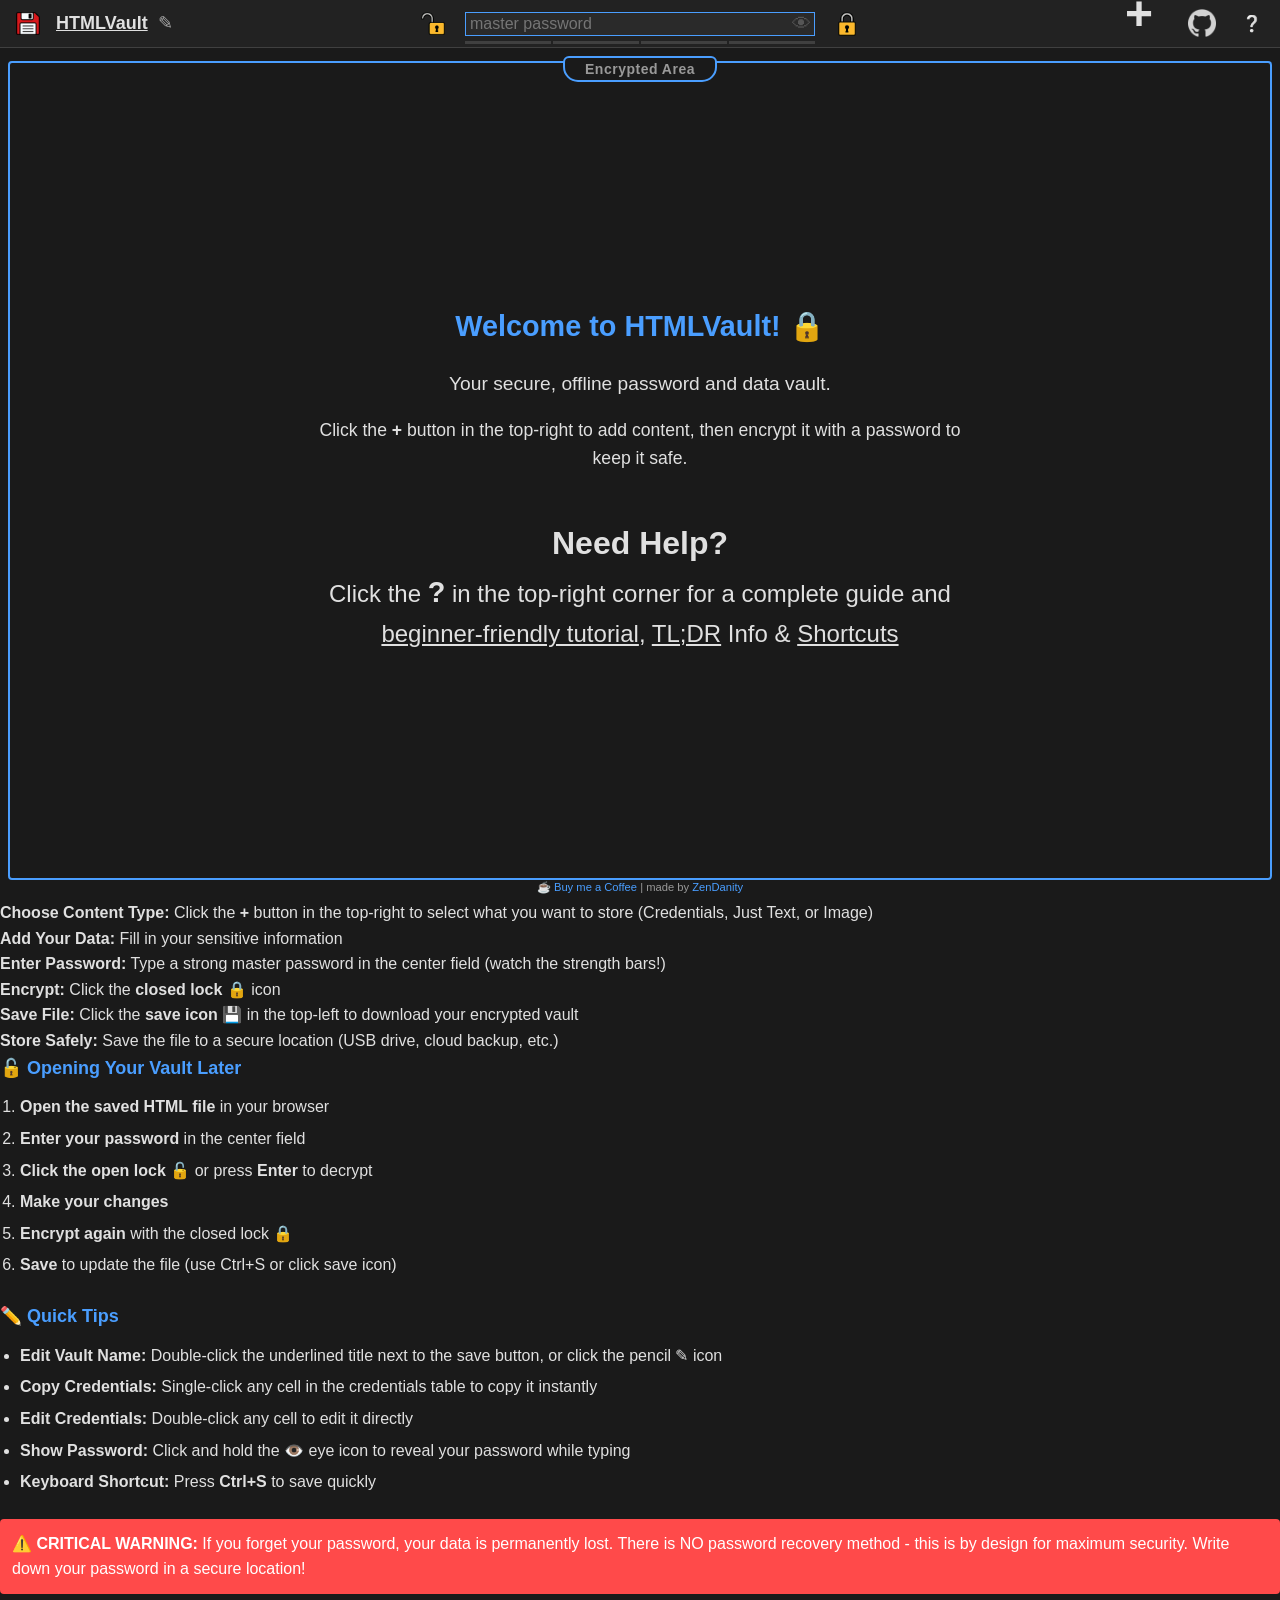
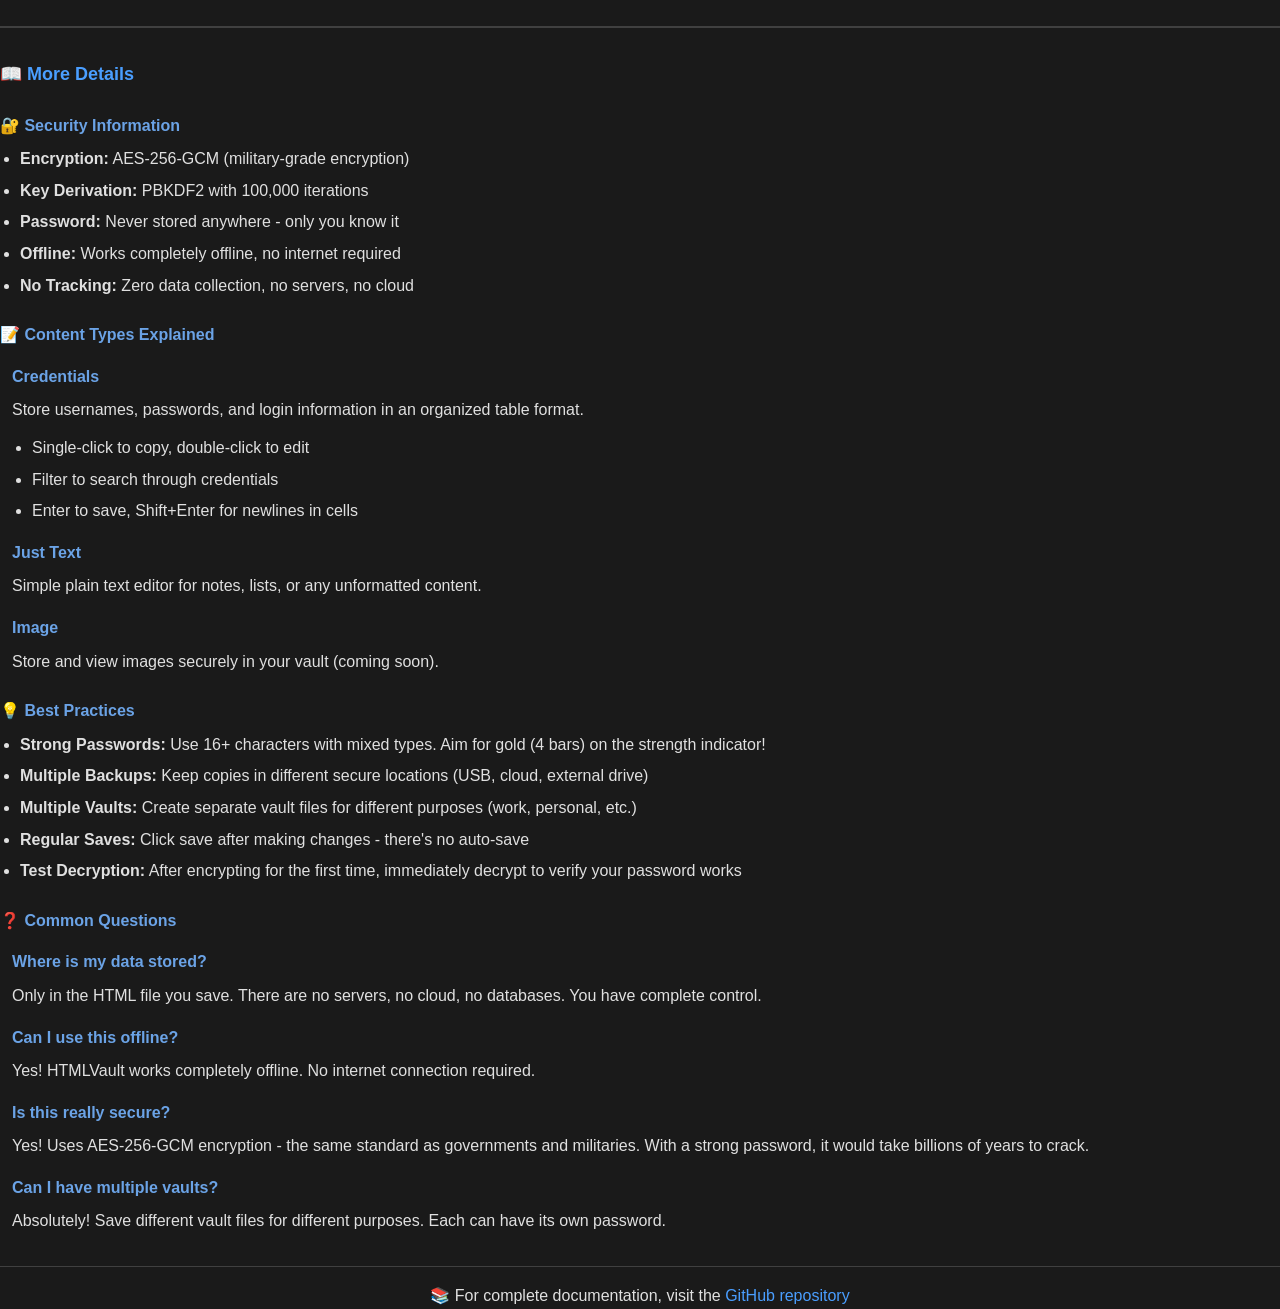
==== HTMLVault.html @ 3b3b67cd "initial commit" ====
<!DOCTYPE html>
<html lang="en">
<head>
  <!-- 
    SECURITY HEADERS - file:// Protocol (Local File Usage)
    
    These meta tags provide the best security possible for local file:// usage:
    - CSP: Enforces strict resource policy, prevents external connections, blocks iframes
    - Referrer: Prevents URL leakage when navigating away (works in meta tag)
    
    Note: Cache-Control, X-Content-Type-Options, and X-Frame-Options are ineffective
    as meta tags but are included as documentation of security intent.
  -->
  <meta http-equiv="Content-Security-Policy" content="default-src 'none'; script-src 'unsafe-inline'; style-src 'unsafe-inline'; img-src 'self' data:; connect-src 'none'; frame-ancestors 'none'; base-uri 'none'; form-action 'none'; object-src 'none';">
  <meta name="referrer" content="no-referrer">
  <meta http-equiv="Cache-Control" content="no-store, no-cache, must-revalidate, max-age=0">
  <meta http-equiv="Pragma" content="no-cache">
  <meta http-equiv="Expires" content="0">
  <meta http-equiv="X-Content-Type-Options" content="nosniff">
  <meta http-equiv="X-Frame-Options" content="DENY">
  
  <!--
    SECURITY HEADERS - HTTP Server Deployment (Optional)
    
    If you deploy HTMLVault on a web server, configure these HTTP response headers
    for maximum security. These are MORE EFFECTIVE than meta tags and provide
    comprehensive protection:
    
    REQUIRED HEADERS:
    Content-Security-Policy: default-src 'none'; script-src 'unsafe-inline'; style-src 'unsafe-inline'; img-src 'self' data:; connect-src 'none'; frame-ancestors 'none'; base-uri 'none'; form-action 'none'; object-src 'none';
    Referrer-Policy: no-referrer
    X-Content-Type-Options: nosniff
    X-Frame-Options: DENY
    
    CACHE PREVENTION (Critical for security):
    Cache-Control: no-store, no-cache, must-revalidate, max-age=0, private
    Pragma: no-cache
    Expires: 0
    
    ADDITIONAL HARDENING:
    Strict-Transport-Security: max-age=31536000; includeSubDomains; preload
    X-XSS-Protection: 1; mode=block
    Permissions-Policy: geolocation=(), microphone=(), camera=(), payment=(), usb=(), magnetometer=(), gyroscope=(), accelerometer=()
    Cross-Origin-Embedder-Policy: require-corp
    Cross-Origin-Opener-Policy: same-origin
    Cross-Origin-Resource-Policy: same-origin
    
    Example Nginx configuration:
    add_header Content-Security-Policy "default-src 'none'; script-src 'unsafe-inline'; style-src 'unsafe-inline'; img-src 'self' data:; connect-src 'none'; frame-ancestors 'none'; base-uri 'none'; form-action 'none'; object-src 'none';" always;
    add_header Referrer-Policy "no-referrer" always;
    add_header X-Content-Type-Options "nosniff" always;
    add_header X-Frame-Options "DENY" always;
    add_header Cache-Control "no-store, no-cache, must-revalidate, max-age=0, private" always;
    add_header Strict-Transport-Security "max-age=31536000; includeSubDomains; preload" always;
    add_header Permissions-Policy "geolocation=(), microphone=(), camera=(), payment=(), usb=()" always;
  -->
  
  <meta charset="UTF-8">
  <meta name="viewport" content="width=device-width, initial-scale=1.0">
  <meta name="description" content="HTMLVault - Encrypted credential and data storage in a single HTML file">
  <title>HTMLVault</title>
  
  <!-- Favicon (embedded as data URI) -->
  <link rel="icon" type="image/png" href="[data-uri]">
  
  <style type="text/css">
/* ============================================
   BASE STYLES - Core layout and typography
   ============================================ */

/* CSS Custom Properties for theming */
:root {
  /* Spacing */
  --spacing-xs: 2px;
  --spacing-sm: 4px;
  --spacing-md: 8px;
  --spacing-lg: 12px;
  --spacing-xl: 16px;
  
  /* Typography */
  --font-family: -apple-system, BlinkMacSystemFont, "Segoe UI", Roboto, "Helvetica Neue", Arial, sans-serif;
  --font-size-sm: 0.875rem;
  --font-size-base: 1rem;
  --font-size-lg: 1.125rem;
  --font-size-xl: 1.5rem;
  
  /* Layout */
  --navbar-height: 48px;
  --border-radius: 4px;
  --transition-speed: 0.2s;
  
  /* Vault border */
  --vault-border-width: 2px;
}

/* Reset and Base Styles */
* {
  margin: 0;
  padding: 0;
  box-sizing: border-box;
}

html, body {
  width: 100%;
  height: 100%;
  font-family: var(--font-family);
  font-size: var(--font-size-base);
  line-height: 1.6;
}

body {
  overflow: hidden;
}

/* Main App Layout */
#app {
  width: 100vw;
  height: 100vh;
  position: relative;
}

/* Top Navigation Bar */
#topnav {
  position: fixed;
  top: 0;
  left: 0;
  right: 0;
  display: flex;
  align-items: center;
  justify-content: space-between;
  height: var(--navbar-height);
  padding: 0 var(--spacing-md);
  background-color: var(--color-navbar-bg);
  border-bottom: 1px solid var(--color-border);
  z-index: 100;
}

.nav-left,
.nav-center,
.nav-right {
  display: flex;
  align-items: center;
  gap: var(--spacing-sm);
}

.nav-left {
  flex: 1;
  justify-content: flex-start;
}

.nav-center {
  flex: 1;
  justify-content: center;
  gap: var(--spacing-lg);
}

.nav-right {
  flex: 1;
  justify-content: flex-end;
}

.nav-left h1 {
  font-size: var(--font-size-lg);
  font-weight: 600;
  margin: 0;
  color: var(--color-text);
  text-decoration: underline;
  cursor: text;
  outline: none;
  padding: 2px 4px;
  transition: background-color var(--transition-speed);
}

.nav-left h1:focus {
  background-color: var(--color-input-bg);
  text-decoration: none;
}

.nav-left .logo {
  height: 32px;
  width: auto;
}

.btn-icon-pen {
  background: transparent;
  border: none;
  cursor: pointer;
  font-size: 1.1em;
  padding: var(--spacing-xs);
  opacity: 0.6;
  transition: opacity var(--transition-speed);
  color: white;
}

.btn-icon-pen:hover {
  opacity: 1;
  transform: none;
  box-shadow: none;
}

.nav-right .github-logo {
  height: 28px;
  width: auto;
  opacity: 0.8;
  transition: opacity var(--transition-speed);
  cursor: pointer;
}

.nav-right .github-logo:hover {
  opacity: 1;
}

.nav-right .buymeacoffee-logo {
  height: 28px;
  width: auto;
  opacity: 0.8;
  transition: opacity var(--transition-speed);
  cursor: pointer;
}

.nav-right .buymeacoffee-logo:hover {
  opacity: 1;
}

/* Main Vault Area */
#vault {
  position: absolute;
  top: var(--navbar-height);
  left: 0;
  right: 0;
  bottom: 12px;
  width: 100%;
  height: calc(100% - var(--navbar-height));
  display: flex;
  align-items: center;
  justify-content: center;
  padding: var(--spacing-md);
  overflow: hidden;
  padding-bottom:25px;
}

#vault .vault-label {
  position: absolute;
  top: calc(var(--spacing-md) - 0px);
  left: 50%;
  transform: translateX(-50%);
  padding: 0 var(--spacing-md);
  padding-left:20px;
  padding-right:20px;
  background-color: var(--color-bg);
  color: var(--color-text-muted);
  font-size: var(--font-size-sm);
  font-weight: 600;
  letter-spacing: 0.5px;
  z-index: 10;
border: var(--vault-border-width) solid var(--color-vault-border);
    border-radius: 6px 6px 15px 15px;
}

#encryptedContent {
  width: 100%;
  height: 100%;
  overflow: auto;
  padding: var(--spacing-sm);
  border: var(--vault-border-width) solid var(--color-vault-border);
  border-radius: var(--border-radius);
  background-color: var(--color-vault-bg);
    padding-top: 20px;
    margin-top:10px;
}

/* Form Elements */
.password-wrapper {
  position: relative;
  display: inline-block;
}

input[type="text"],
input[type="password"] {
  padding: var(--spacing-xs) 32px var(--spacing-xs) var(--spacing-sm);
  border: 1px solid var(--color-border);
  border-radius: 0;
  font-size: var(--font-size-base);
  font-family: var(--font-family);
  background-color: var(--color-input-bg);
  color: var(--color-text);
  transition: border-color var(--transition-speed);
  min-width: 350px;
}

input[type="text"]:focus,
input[type="password"]:focus {
  outline: none;
  border-color: var(--color-primary);
}

input[type="password"]::placeholder {
  color: var(--color-text-muted);
}

/* Password masking with circles */
input.password-masked {
  -webkit-text-security: disc;
  text-security: disc;
}

/* Buttons */
button {
  padding: var(--spacing-xs) var(--spacing-md);
  border: 1px solid var(--color-border);
  border-radius: 0;
  font-size: var(--font-size-base);
  font-family: var(--font-family);
  cursor: pointer;
  transition: all var(--transition-speed);
  font-weight: 500;
  white-space: nowrap;
}

.btn-icon {
  position: absolute;
  right: 2px;
  top: 50%;
  transform: translateY(-50%);
  padding: var(--spacing-xs);
  background: transparent;
  border: none;
  cursor: pointer;
  font-size: 1.2em;
  line-height: 1;
  opacity: 0.4;
  user-select: none;
  color: var(--color-text-muted);
  filter: grayscale(100%);
}

.btn-icon:hover {
  opacity: 0.7;
  transform: translateY(-50%);
  box-shadow: none;
}

.btn-icon:active {
  opacity: 0.8;
}

button:hover {
  transform: translateY(-1px);
  box-shadow: 0 2px 4px rgba(0, 0, 0, 0.1);
}

button:active {
  transform: translateY(0);
}

.btn-primary {
  background-color: var(--color-primary);
  color: white;
  border-color: var(--color-primary);
}

.btn-primary:hover {
  background-color: var(--color-primary-hover);
}

.btn-secondary {
  /*background-color: var(--color-secondary);*/
  background-color:transparent;
  color: var(--color-text);
  /*border-color: var(--color-border);*/
  border-color:transparent;
  height:37px;
}

.btn-secondary:hover {
  background-color: var(--color-secondary-hover);
}

.btn-lock {
  /*background-color: var(--color-secondary);*/
  background-color:transparent;
  color: var(--color-text);
  /*border-color: var(--color-border);*/
  border-color:transparent;
  padding: 4px;
  display: flex;
  align-items: center;
  justify-content: center;
  width: 40px;
  height: 40px;
}

.btn-lock:hover {
  background-color: var(--color-secondary-hover);
}

.btn-lock .lock-icon {
  width: 24px;
  height: 24px;
  object-fit: contain;
}

.btn-save {
  background-color: transparent;
  color: var(--color-text);
  border-color: transparent;
  padding: 4px;
  display: flex;
  align-items: center;
  justify-content: center;
  width: 40px;
  height: 40px;
}

.btn-save:hover {
  background-color: var(--color-secondary-hover);
}

.btn-save .save-icon {
  width: 24px;
  height: 24px;
  object-fit: contain;
}

/* Help Button */
.btn-icon[type="button"]:last-child {
  font-size: 20px;
  font-weight: bold;
}

/* Modal */
.modal {
  position: fixed;
  top: 0;
  left: 0;
  width: 100%;
  height: 100%;
  background-color: rgba(0, 0, 0, 0.7);
  display: flex;
  align-items: center;
  justify-content: center;
  z-index: 2000;
}

.modal.hidden {
  display: none;
}

.modal-content {
  background-color: var(--color-bg);
  border: 1px solid var(--color-border);
  border-radius: 8px;
  max-width: 1000px;
  width: 90%;
  max-height: 80vh;
  overflow: hidden;
  display: flex;
  flex-direction: column;
}

.modal-header {
  display: flex;
  justify-content: space-between;
  align-items: center;
  /*padding: 16px 20px;*/
  border-bottom: 1px solid var(--color-border);
}

.modal-header h2 {
  margin: 0;
  font-size: 20px;
}

.modal-header .btn-icon {
  font-size: 28px;
  line-height: 1;
  padding: 0;
  width: 32px;
  height: 32px;
}

.modal-body {
  padding: 20px;
  overflow-y: auto;
  flex: 1;
}

/* Help Modal Styling */
.help-section {
  margin-bottom: 24px;
}

.help-section h3 {
  color: var(--color-primary);
  margin-bottom: 12px;
  font-size: var(--font-size-lg);
}

.help-section h4 {
  color: var(--color-text);
  margin-top: 16px;
  margin-bottom: 8px;
  font-size: var(--font-size-base);
}

.help-section ul,
.help-section ol {
  margin-left: 20px;
  margin-bottom: 12px;
}

.help-section li {
  margin-bottom: 6px;
  line-height: 1.6;
}

.help-section p {
  margin-bottom: 12px;
  line-height: 1.6;
}

.help-subsection {
  margin-left: 12px;
  margin-top: 12px;
}

.help-note {
  background-color: var(--color-vault-border-red);
  color: white;
  padding: 12px;
  border-radius: var(--border-radius);
  margin-top: 12px;
}

.help-footer {
  border-top: 1px solid var(--color-border);
  padding-top: 16px;
  text-align: center;
  margin-top: 32px;
}

.help-footer a {
  color: var(--color-primary);
  text-decoration: none;
}

.help-footer a:hover {
  text-decoration: underline;
}

/* Help Icons Table */
.help-icons-table {
  width: 100%;
  border-collapse: collapse;
}

.help-icons-table td:first-child {
  width: 60px;
  text-align: center;
  vertical-align: middle;
}

.help-icons-table td:last-child {
  vertical-align: middle;
  padding-left: 12px;
  font-size: 1.25rem;
}

.help-icons-table tr {
  height: 60px;
  border-bottom: 1px solid var(--color-border);
}

.help-icons-table tr:last-child {
  border-bottom: none;
}

/* Module Selector Dropdown */
.module-selector {
  position: relative;
  display: inline-block;
  margin-right:10px;
}

#moduleBtn {
  display: flex;
  align-items: center;
  height:40px;
  width:40px;
  margin-top:-1px;
}

#moduleBtn .plus-icon {
  font-weight: bold;
  font-size: 3em;
  position:absolute;
  top:-18px;
  left:3px;
}

.dropdown-menu {
  position: absolute;
  top: calc(100% + 4px);
  right: 0;
  background-color: var(--color-navbar-bg);
  border: 1px solid var(--color-border);
  min-width: 200px;
  box-shadow: 0 4px 8px rgba(0, 0, 0, 0.2);
  z-index: 1000;
}

.dropdown-item {
  padding: 10px 16px;
  cursor: pointer;
  transition: background-color var(--transition-speed);
  border-bottom: 1px solid var(--color-border);
}

.dropdown-item:last-child {
  border-bottom: none;
}

.dropdown-item:hover {
  background-color: var(--color-secondary-hover);
}

#buymeacoffee-container {
  margin-left: 12px;
  width:124px;
  padding-top:7px;
}

#buymeacoffee-container img{
    width:100%;
    height:100%;
}

#github-container {
  margin-left: 12px;
  width: 28px;
  padding-top: 7px;
}

#github-container img {
  width: 100%;
  height: 100%;
  opacity: 0.8;
  transition: opacity var(--transition-speed);
  cursor: pointer;
  filter: invert(1);
}

#github-container img:hover {
  opacity: 1;
}

#help-container {
  margin-left: 12px;
  display: flex;
  align-items: center;
}

.btn-help {
  background-color: transparent;
  color: var(--color-text);
  border-color: transparent;
  padding: 4px;
  display: flex;
  align-items: center;
  justify-content: center;
  width: 40px;
  height: 40px;
}

.btn-help:hover {
  background-color: var(--color-secondary-hover);
  transform: none;
  box-shadow: none;
}

.btn-help .help-icon {
  width: 24px;
  height: 24px;
  object-fit: contain;
}

/* Password Strength Indicator */
.password-strength {
  position: absolute;
  bottom: -8px;
  left: 0;
  right: 0;
  display: flex;
  gap: 2px;
  height: 3px;
}

.strength-bar {
  flex: 1;
  background-color: var(--color-border);
  transition: background-color var(--transition-speed);
}

.strength-bar.active[data-level="1"] {
  background-color: #dc3545;
}

.strength-bar.active[data-level="2"] {
  background-color: #fd7e14;
}

.strength-bar.active[data-level="3"] {
  background-color: #28a745;
}

.strength-bar.active[data-level="4"] {
  background-color: #ffd700;
}

/* Make all bars gold when at max strength */
.strength-bar.gold {
  background-color: #ffd700 !important;
  box-shadow: 0 0 8px #ffd700, 0 0 12px #ffd700;
  animation: goldGlow 1.5s ease-in-out infinite alternate;
}

@keyframes goldGlow {
  from {
    box-shadow: 0 0 8px #ffd700, 0 0 12px #ffd700;
  }
  to {
    box-shadow: 0 0 12px #ffd700, 0 0 18px #ffd700, 0 0 24px #ffa500;
  }
}

/* Utility Classes */
.hidden {
  display: none !important;
}

/* Scrollbar Styling */
::-webkit-scrollbar {
  width: 8px;
  height: 8px;
}

::-webkit-scrollbar-track {
  background: var(--color-scrollbar-track);
}

::-webkit-scrollbar-thumb {
  background: var(--color-scrollbar-thumb);
  border-radius: 4px;
}

::-webkit-scrollbar-thumb:hover {
  background: var(--color-scrollbar-thumb-hover);
}

/* ============================================
   FOOTER
   ============================================ */

#footer {
    position:absolute;
    bottom:0;
    width:100%;
  padding-bottom:3px;
  text-align: center;
  font-size: var(--font-size-sm);
  color: var(--color-text-muted);
}

#footer p {
  margin: 0;
  font-size:0.8em;
}

#footer a {
  color: var(--color-primary);
  text-decoration: none;
  transition: color var(--transition-speed);
}

#footer a:hover {
  color: var(--color-primary-hover);
  text-decoration: underline;
}

/* ============================================
   TOAST NOTIFICATIONS
   ============================================ */

.toast {
  position: fixed;
  bottom: 20px;
  right: 20px;
  transform: translateY(150%);
  padding: 12px 24px;
  border-radius: 8px;
  font-size: var(--font-size-base);
  font-weight: 500;
  color: white;
  box-shadow: 0 4px 12px rgba(0, 0, 0, 0.15);
  z-index: 1000;
  cursor: pointer;
  transition: transform 0.3s cubic-bezier(0.68, -0.55, 0.265, 1.55),
              opacity 0.3s ease;
  opacity: 0;
  min-width: 200px;
  text-align: center;
}

.toast.toast-success {
  background: linear-gradient(135deg, #28a745 0%, #20c997 100%);
}

.toast.toast-error {
  background: linear-gradient(135deg, #dc3545 0%, #ff6b6b 100%);
}

.toast.show {
  transform: translateY(0);
  opacity: 1;
}

.toast.hide {
  transform: translateY(150%);
  opacity: 0;
}


  </style>
  <style type="text/css">
/* ============================================
   THEME STYLES - Color schemes
   ============================================ */

/* Light Theme */
.theme-light {
  /* Background colors */
  --color-bg: #ffffff;
  --color-navbar-bg: #f8f9fa;
  --color-vault-bg: #ffffff;
  
  /* Text colors */
  --color-text: #1a1a1a;
  --color-text-muted: #666666;
  
  /* Border colors */
  --color-border: #dddddd;
  --color-vault-border: #0066cc;
  --color-vault-border-red: #ff4a4a;
  
  /* Button colors */
  --color-primary: #0066cc;
  --color-primary-hover: #0052a3;
  --color-secondary: #f0f0f0;
  --color-secondary-hover: #e0e0e0;
  
  /* Input colors */
  --color-input-bg: #ffffff;
  
  /* Scrollbar colors */
  --color-scrollbar-track: #f0f0f0;
  --color-scrollbar-thumb: #c0c0c0;
  --color-scrollbar-thumb-hover: #a0a0a0;
}

.theme-light {
  background-color: var(--color-bg);
  color: var(--color-text);
}

/* Dark Theme */
.theme-dark {
  /* Background colors */
  --color-bg: #1a1a1a;
  --color-navbar-bg: #222222;
  --color-vault-bg: #1a1a1a;
  
  /* Text colors */
  --color-text: #e0e0e0;
  --color-text-muted: #999999;
  
  /* Border colors */
  --color-border: #404040;
  --color-vault-border: #4a9eff;
  --color-vault-border-red: #ff4a4a;
  
  /* Button colors */
  --color-primary: #4a9eff;
  --color-primary-hover: #357abd;
  --color-secondary: #333333;
  --color-secondary-hover: #404040;
  
  /* Input colors */
  --color-input-bg: #2a2a2a;
  
  /* Scrollbar colors */
  --color-scrollbar-track: #2a2a2a;
  --color-scrollbar-thumb: #555555;
  --color-scrollbar-thumb-hover: #666666;
}

.theme-dark {
  background-color: var(--color-bg);
  color: var(--color-text);
}

/* Respect user's system preference */
@media (prefers-color-scheme: dark) {
  body:not(.theme-light):not(.theme-dark) {
    /* Apply dark theme variables if no theme class is set */
    --color-bg: #1a1a1a;
    --color-navbar-bg: #222222;
    --color-vault-bg: #1a1a1a;
    --color-text: #e0e0e0;
    --color-text-muted: #999999;
    --color-border: #404040;
    --color-vault-border: #4a9eff;
    --color-vault-border-red: #ff4a4a;
    --color-primary: #4a9eff;
    --color-primary-hover: #357abd;
    --color-secondary: #333333;
    --color-secondary-hover: #404040;
    --color-input-bg: #2a2a2a;
    --color-scrollbar-track: #2a2a2a;
    --color-scrollbar-thumb: #555555;
    --color-scrollbar-thumb-hover: #666666;
    background-color: var(--color-bg);
    color: var(--color-text);
  }
}

  </style>
  <style type="text/css">
/* ============================================
   RESPONSIVE STYLES - Mobile and tablet layouts
   ============================================ */

/* Tablet and below (< 768px) */
@media screen and (max-width: 768px) {
  :root {
    --navbar-height: auto;
    --spacing-md: 12px;
    --spacing-lg: 16px;
  }
  
  #topnav {
    flex-direction: column;
    padding: var(--spacing-md);
    height: auto;
    gap: var(--spacing-sm);
  }
  
  .nav-left,
  .nav-center,
  .nav-right {
    width: 100%;
    justify-content: center;
  }
  
  .nav-center {
    flex-wrap: wrap;
  }
  
  #vault {
    padding: var(--spacing-md);
  }
  
  #vault-content {
    padding: var(--spacing-md);
  }
  
  input[type="password"] {
    min-width: 200px;
  }
}

/* Mobile portrait (< 480px) */
@media screen and (max-width: 480px) {
  :root {
    --font-size-base: 0.875rem;
    --font-size-sm: 0.75rem;
    --spacing-sm: 6px;
    --spacing-md: 10px;
    --spacing-lg: 14px;
  }
  
  .nav-left h1 {
    font-size: 1.125rem;
  }
  
  .nav-left .logo {
    height: 24px;
  }
  
  .nav-right .github-logo {
    height: 24px;
  }
  
  button {
    padding: var(--spacing-sm) var(--spacing-md);
    font-size: var(--font-size-sm);
  }
  
  input[type="password"] {
    min-width: 150px;
    font-size: var(--font-size-sm);
  }
  
  #vault {
    padding: var(--spacing-sm);
  }
  
  #vault-content {
    padding: var(--spacing-sm);
    min-height: 300px;
  }
}

/* Accessibility: Reduce motion for users who prefer it */
@media (prefers-reduced-motion: reduce) {
  * {
    animation-duration: 0.01ms !important;
    animation-iteration-count: 1 !important;
    transition-duration: 0.01ms !important;
  }
}

/* High contrast mode support */
@media (prefers-contrast: high) {
  button {
    border-width: 2px;
  }
  
  input[type="text"],
  input[type="password"] {
    border-width: 2px;
  }
  
  #vault-content {
    border-width: 4px;
  }
}

  </style>
  <style type="text/css">
/* ============================================
   HELP MODAL STYLES
   ============================================ */

/* Help Tabs */
.help-tabs {
  display: flex;
  gap: 0;
  flex: 1;
  padding:15px 0px;
}

.help-tab {
  flex: 1;
  background-color: transparent;
  color: var(--color-text);
  border: none;
  border-bottom: 2px solid transparent;
  cursor: pointer;
  font-size: 2em;
  font-weight: 600;
  transition: all 0.2s ease;
}

.help-tab:hover {
  background-color: var(--color-hover);
}

.help-tab.active {
  color: var(--color-primary);
  border-bottom-color: var(--color-primary);
  font-weight: 600;
}

/* Help Tab Content */
.help-tab-content {
  display: none;
  margin-top: 20px;
}

.help-tab-content.active {
  display: block;
}

/* Help Scroll Hint */
.help-scroll-hint {
  text-align: center;
  font-size: 1rem;
  color: var(--color-text-muted);
  margin: 20px 0 24px 0;
  font-style: italic;
}

/* Buy Me a Coffee Logo */
.buymeacoffee-logo {
  width: 200px;
  height: auto;
  transition: transform 0.2s ease;
}

.buymeacoffee-logo:hover {
  transform: scale(1.05);
}

/* Help Divider */
.help-divider {
  border: none;
  border-top: 2px solid var(--color-border);
  margin: 32px 0;
}

/* Help Intro Text */
.help-intro-text {
  font-style: italic;
  color: var(--color-text-muted);
}

/* Help Title Example */
.help-title-example {
  display: flex;
  align-items: center;
  gap: 4px;
}

.help-title-text {
  font-size: var(--font-size-lg);
  font-weight: 600;
  margin: 0;
  text-decoration: underline;
  cursor: text;
}

/* Help Password Example */
.help-password-example {
  min-width: 150px;
  font-size: 0.9rem;
  padding: 4px 8px;
}

/* Help Plus Icon */
.help-plus-icon {
  font-size: 2em;
  font-weight: bold;
  line-height: 0.8;
}

/* Help Module Example */
.help-module-example {
  display: flex;
  align-items: center;
  gap: 8px;
}

/* Help Icons Table */
.help-icons-table {
  width: 100%;
  border-collapse: collapse;
}

.help-icons-table td:first-child {
  width: 60px;
  text-align: left;
  vertical-align: middle;
  padding-left: 12px;
}

.help-icons-table td:last-child {
  vertical-align: middle;
  padding-left: 12px;
  font-size: 1.25rem;
}

.help-icons-table tr {
  height: 60px;
  border-bottom: 1px solid var(--color-border);
}

.help-icons-table tr:last-child {
  border-bottom: none;
}

/* Help Shortcut Text */
.help-shortcut {
  font-size: 0.9rem;
  font-style: italic;
  color: #888;
  display: block;
}

/* Mini Vault Box */
.mini-vault-box {
  position: relative;
  width: 120px;
  height: 32px;
  border: 2px solid var(--color-vault-border);
    border-radius:10px;
  background-color: var(--color-vault-bg);
}

.mini-vault-label {
  position: absolute;
  top: -5px;
  left: 50%;
  transform: translateX(-50%);
  background-color: var(--color-bg);
  padding: 0 3px;
  color: var(--color-text-muted);
  font-size: 8px;
  font-weight: 600;
  letter-spacing: 0.3px;
  white-space: nowrap;
border: 2px solid var(--color-vault-border);
border-radius: 4px 4px 8px 8px;
}

/* Content Type Boxes */
.content-type-box {
  display: inline-block;
  padding: 3px 6px;
  border: 1px solid var(--color-border);
  border-radius: 0px;
  font-size: 1rem;
  background-color: var(--color-input-bg);
  margin-left: 30px;
}

/* Help Section Styles */
.help-section {
  margin-bottom: 24px;
}

.help-section h3 {
  color: var(--color-primary);
  margin-bottom: 12px;
  font-size: var(--font-size-lg);
}

.help-section h4 {
  color: #6ba3e6;
  margin-top: 16px;
  margin-bottom: 8px;
  font-size: var(--font-size-base);
}

.help-section ul,
.help-section ol {
  margin-left: 20px;
  margin-bottom: 12px;
}

.help-section li {
  margin-bottom: 6px;
  line-height: 1.6;
}

.help-section p {
  margin-bottom: 12px;
  line-height: 1.6;
}

.help-subsection {
  margin-left: 12px;
  margin-top: 12px;
}

.help-note {
  background-color: var(--color-vault-border-red);
  color: white;
  padding: 12px;
  border-radius: var(--border-radius);
  margin-top: 12px;
}

.help-footer {
  border-top: 1px solid var(--color-border);
  padding-top: 16px;
  text-align: center;
  margin-top: 32px;
}

.help-footer a {
  color: var(--color-primary);
  text-decoration: none;
}

.help-footer a:hover {
  text-decoration: underline;
}

  </style>
  <style type="text/css">
/* ============================================
   IMAGE GALLERY STYLES
   ============================================ */

.template-image {
  padding: 8px;
}

.image-warning {
  background-color: rgba(255, 140, 0, 0.1);
  border: 1px solid rgba(255, 140, 0, 0.3);
  border-radius: 4px;
  padding: 12px;
  margin-bottom: 20px;
  color: var(--color-text);
  font-size: 0.95em;
}

.image-upload-area {
  margin-bottom: 30px;
}

.image-dropzone {
  border: 2px dashed var(--color-border);
  border-radius: 8px;
  padding: 40px;
  text-align: center;
  transition: all 0.3s ease;
}

.btn-upload {
  background-color: var(--color-primary);
  color: white;
  border: none;
  padding: 10px 24px;
  border-radius: 4px;
  cursor: pointer;
  font-size: 1em;
  margin: 10px 0;
  transition: opacity 0.2s ease;
}

.btn-upload:hover {
  opacity: 0.8;
}

.image-gallery {
  display: flex;
  flex-wrap: wrap;
  gap: 20px;
  margin-top: 20px;
}

.image-card {
  width: 200px;
  border: 1px solid var(--color-border);
  border-radius: 8px;
  overflow: hidden;
  background-color: var(--color-bg-secondary);
  display: flex;
  flex-direction: column;
}

.image-card-header {
  padding: 8px 10px;
  background-color: var(--color-bg);
  font-size: 0.85em;
  font-weight: 500;
  white-space: nowrap;
  overflow: hidden;
  text-overflow: ellipsis;
  border-bottom: 1px solid var(--color-border);
}

.image-card-img-wrapper {
  width: 200px;
  height: 200px;
  overflow: hidden;
  display: flex;
  align-items: center;
  justify-content: center;
  background-color: var(--color-bg);
}

.image-card-img {
  max-width: 100%;
  max-height: 100%;
  object-fit: contain;
  cursor: pointer;
  transition: transform 0.2s ease;
}

.image-card-img:hover {
  transform: scale(1.05);
}

.image-card-footer {
  padding: 8px 10px;
  background-color: var(--color-bg);
  display: flex;
  align-items: center;
  gap: 8px;
  border-top: 1px solid var(--color-border);
}

.image-card-size {
  flex: 1;
  font-size: 0.8em;
  color: var(--color-text-muted);
}

.image-card-download,
.image-card-delete {
  background: transparent;
  border: none;
  cursor: pointer;
  font-size: 1.2em;
  padding: 4px;
  opacity: 0.7;
  transition: all 0.2s ease;
  outline: none;
  color:white;
}

.image-card-download:hover,
.image-card-delete:hover {
  opacity: 1;
  transform: scale(1.1);
}

/* Full-Screen Image Viewer */
.image-viewer {
  position: fixed;
  top: 0;
  left: 0;
  width: 100vw;
  height: 100vh;
  background-color: rgba(0, 0, 0, 0.9);
  z-index: 10000;
  display: flex;
  align-items: center;
  justify-content: center;
  padding: 0;
}

.image-viewer.hidden {
  display: none;
}

.image-viewer-close {
  position: absolute;
  top: 20px;
  right: 20px;
  background: rgba(255, 255, 255, 0.9);
  border: none;
  font-size: 3em;
  width: 60px;
  height: 60px;
  border-radius: 50%;
  cursor: pointer;
  z-index: 10001;
  line-height: 1;
  font-weight: 300;
  transition: background-color 0.2s ease;
}

.image-viewer-close:hover {
  background: rgba(255, 255, 255, 1);
}

.image-viewer-content {
  width: calc(100vw - 4vw);
  height: calc(100vh - 4vh);
  display: flex;
  align-items: center;
  justify-content: center;
}

.image-viewer-content img {
  max-width: 100%;
  max-height: 100%;
  width: auto;
  height: auto;
  object-fit: contain;
  cursor: pointer;
}

  </style>
  
</head>
<body class="theme-dark">
  
  <div id="app">
    
    <!-- Top Navigation -->
    <header id="topnav">
      <div class="nav-left">
        <button id="downloadBtn" class="btn-save">
          <img src="[data-uri]" alt="Save" class="save-icon">
        </button>
        <h1 id="vaultTitle" contenteditable="false">HTMLVault</h1>
        <button id="editTitleBtn" class="btn-icon-pen" type="button">✎</button>
      </div>
      
      <div class="nav-center">
        <button id="decryptBtn" class="btn-lock">
          <img src="[data-uri]" alt="Decrypt" class="lock-icon">
        </button>
        <div class="password-wrapper">
          <input type="text" id="password" class="password-masked" placeholder="master password" autofocus>
          <button id="togglePassword" class="btn-icon" type="button">👁</button>
          <div class="password-strength">
            <div class="strength-bar" data-level="1"></div>
            <div class="strength-bar" data-level="2"></div>
            <div class="strength-bar" data-level="3"></div>
            <div class="strength-bar" data-level="4"></div>
          </div>
        </div>
        <button id="encryptBtn" class="btn-lock">
          <img src="[data-uri]" alt="Encrypt" class="lock-icon">
        </button>
      </div>
      
      <div class="nav-right">
        <div class="module-selector">
          <button id="moduleBtn" class="btn-secondary">
            <span class="plus-icon">+</span>
          </button>
          <div id="moduleDropdown" class="dropdown-menu hidden">
            <div class="dropdown-item" data-module="credentials">Credentials</div>
            <div class="dropdown-item" data-module="textarea">Just Text</div>
            <div class="dropdown-item" data-module="image">Image</div>
          </div>
        </div>
        <!--
        <div id="buymeacoffee-container">
            <a href="https://www.buymeacoffee.com/zendanity" target="_blank" rel="noopener noreferrer">
            <img src="[data-uri]" alt="Buy me a coffee" class="buymeacoffee-logo">
            </a>
        </div>
        -->
        <div id="github-container">
          <a href="https://github.com/zendanity" target="_blank" rel="noopener noreferrer">
            <img src="[data-uri]" alt="GitHub" class="github-logo">
          </a>
        </div>
        <div id="help-container">
          <button id="helpBtn" class="btn-help">❔</button>
        </div>
      </div>
    </header>

    <!-- Main Content Area -->
    <main id="vault">
      <div class="vault-label">Encrypted Area</div>
      <div id="encryptedContent">
        <div style="display: flex; align-items: center; justify-content: center; height: 100%; text-align: center;">
          <div style="max-width: 700px; padding: 20px;">
            <h2 style="color: var(--color-primary); margin-bottom: 20px; font-size: 1.8rem;">Welcome to HTMLVault! 🔒</h2>
            <p style="font-size: 1.2rem; line-height: 1.6; margin-bottom: 16px;">
              Your secure, offline password and data vault.
            </p>
            <p style="font-size: 1.1rem; line-height: 1.6; margin-bottom: 20px;">
              Click the <strong>+</strong> button in the top-right to add content, then encrypt it with a password to keep it safe.
            </p>
            <br>
            <p style="font-size:2em; font-weight:bold";>Need Help?</p>
            <p style="font-size: 1.5em; line-height: 1.6;">
              Click the <strong style="font-size:1.2em;">?</strong> in the top-right corner for a complete guide and <u>beginner-friendly tutorial</u>, <u>TL;DR</u> Info & <u>Shortcuts</u>
            </p>
          </div>
        </div>
      </div>
    </main>
    
    <!-- Footer -->
    <footer id="footer">
      <p><a href="https://www.buymeacoffee.com/zendanity" target="_blank" rel="noopener noreferrer">☕ Buy me a Coffee</a> | made by <a href="https://github.com/ZenDanity" target="_blank" rel="noopener noreferrer">ZenDanity</a></p>
    </footer>
    
  </div>

  <!-- Help Modal -->
  <div id="helpModal" class="modal hidden">
  <div class="modal-content">
    <div class="modal-header">
      <div class="help-tabs">
        <button class="help-tab active" data-tab="general">General Info</button>
        <button class="help-tab" data-tab="userguide">👶 Full User Guide</button>
      </div>
      <button id="closeHelpBtn" class="btn-icon" type="button">×</button>
    </div>
    <div class="modal-body" id="helpContent">
      
      <!-- General Help Tab -->
      <div id="generalTab" class="help-tab-content active">
          <!--<h3>🚀 Main Functions</h3>-->
        <section class="help-section" style="text-align: center; margin-bottom: 20px;">
          <a href="https://www.buymeacoffee.com/zendanity" target="_blank" rel="noopener noreferrer">
            <img src="[data-uri]" alt="Buy me a coffee" class="buymeacoffee-logo">
          </a>
        </section>

        <table class="help-icons-table">
          <tr>
            <td>
              <button class="btn-save">
                <img src="[data-uri]" alt="Save" class="save-icon">
              </button>
            </td>
            <td>Use this button to save the file to your computer.<br><span class="help-shortcut">(Ctrl + S)</span></td>
          </tr>
          <tr>
            <td>
              <div class="help-title-example">
                <h1 class="help-title-text">HTMLVault</h1>
                <button class="btn-icon-pen" type="button">✎</button>
              </div>
            </td>
            <td>Double click the text or the ✎ to edit the filename and title</td>
          </tr>
          <tr>
            <td>
              <button class="btn-lock">
                <img src="[data-uri]" alt="Decrypt" class="lock-icon">
              </button>
            </td>
            <td>Click to decrypt your vault with your password<br><span class="help-shortcut">(Press 'Enter' after typing your password to encrypt/decrypt automatically)</span></td>
          </tr>
          <tr>
            <td>
              <input type="text" class="password-masked help-password-example" placeholder="master password">
            </td>
            <td>Enter your master password here<br><span class="help-shortcut">(Press 'Enter' after typing your password to encrypt/decrypt automatically)</span></td>
          </tr>
          <tr>
            <td>
              <button class="btn-lock">
                <img src="[data-uri]" alt="Encrypt" class="lock-icon">
              </button>
            </td>
            <td>Click to encrypt your vault with your password<br><span class="help-shortcut">(Press 'Enter' after typing your password to encrypt/decrypt automatically)</span></td>
          </tr>
          <tr>
            <td>
              <div class="mini-vault-box">
                <div class="mini-vault-label">Encrypted Area</div>
              </div>
            </td>
            <td>This is where your de- and encrypted content will be displayed</td>
          </tr>
          <tr>
            <td>
              <button class="btn-secondary">
                <span class="plus-icon help-plus-icon">+</span>
              </button>
            </td>
            <td>Click to add content to your vault</td>
          </tr>
          <tr>
            <td>
              <div class="help-module-example">
                <button class="btn-secondary">
                  <span class="plus-icon help-plus-icon">+</span>
                </button>
                <span class="content-type-box">Credentials</span>
              </div>
            </td>
            <td>Store usernames, passwords, and login information in a table<br><span class="help-shortcut">(Scroll down for details about this template)</span></td>
          </tr>
          <tr>
            <td>
              <div class="help-module-example">
                <button class="btn-secondary">
                  <span class="plus-icon help-plus-icon">+</span>
                </button>
                <span class="content-type-box">Just Text</span>
              </div>
            </td>
            <td>Simple plain text editor for notes and unformatted content<br><span class="help-shortcut">(Scroll down for details about this template)</span></td>
          </tr>
          <tr>
            <td>
              <div class="help-module-example">
                <button class="btn-secondary">
                  <span class="plus-icon help-plus-icon">+</span>
                </button>
                <span class="content-type-box">Images</span>
              </div>
            </td>
            <td>Store and encrypt images. The file may get very big<br><span class="help-shortcut">(Scroll down for details about this template)</span></td>
          </tr>
        </table>
      </section>

    <section class="help-section">
        <p class="help-note">⚠️ <strong>CRITICAL WARNING:</strong> If you forget your password, your data is permanently
            lost. There is NO password recovery method - this is by design for maximum security. Write down your password in
            a secure location!</p>
    </section>

    <!--<hr class="help-divider">-->

      <section class="help-section">
        <h3>📋 Credentials</h3>
        <p>The Credentials template is perfect for storing login information like usernames, passwords, and website addresses.</p>
        <ul>
          <li><strong>Table Format:</strong> Your information is organized in rows, with columns for website, username, and password</li>
          <li><strong>Click to Copy:</strong> Single-click any cell (like a password) to instantly copy it to your clipboard</li>
          <li><strong>Double-Click to Edit:</strong> Double-click any cell to make changes directly in the table</li>
          <li><strong>Add Rows:</strong> Click the "Add Row" button to add more login credentials</li>
          <li><strong>Delete Rows:</strong> Click the delete button (🗑️) next to any row to remove it</li>
          <li><strong>Filter/Search:</strong> Use the filter box to quickly find specific credentials</li>
        </ul>
      </section>

      <section class="help-section">
        <h3>📝 Just Text</h3>
        <p>The Just Text template is a simple text area for storing any kind of unformatted text.</p>
        <ul>
          <li><strong>Perfect for:</strong> Notes, lists, ideas, codes, recipes, or any text you want to keep private</li>
          <li><strong>Simple:</strong> Just type or paste your text - no formatting, no complications</li>
          <li><strong>Large Capacity:</strong> Can store thousands of lines of text</li>
        </ul>
      </section>

      <section class="help-section">
        <h3>🖼️ Images</h3>
        <p>The Images template allows you to store pictures securely in your vault.</p>
        <ul>
          <li><strong>Coming Soon:</strong> This feature is currently under development</li>
          <li><strong>Note:</strong> Adding images will make your vault file larger</li>
          <li><strong>Use Cases:</strong> Store important documents, ID scans, receipts, or personal photos</li>
        </ul>
      </section>

      <hr class="help-divider">

      <section class="help-section">
        <h3>🚀 Getting Started</h3>
        <ol>
          <li><strong>Choose Content Type:</strong> Click the <strong>+</strong> button in the top-right to select what you want to store (Credentials, Just Text, or Image)</li>
          <li><strong>Add Your Data:</strong> Fill in your sensitive information</li>
          <li><strong>Enter Password:</strong> Type a strong master password in the center field (watch the strength bars!)</li>
          <li><strong>Encrypt:</strong> Click the <strong>closed lock 🔒</strong> icon</li>
          <li><strong>Save File:</strong> Click the <strong>save icon 💾</strong> in the top-left to download your encrypted vault</li>
          <li><strong>Store Safely:</strong> Save the file to a secure location (USB drive, cloud backup, etc.)</li>
        </ol>
      </section>

      <section class="help-section">
        <h3>🔓 Opening Your Vault Later</h3>
        <ol>
          <li><strong>Open the saved HTML file</strong> in your browser</li>
          <li><strong>Enter your password</strong> in the center field</li>
          <li><strong>Click the open lock 🔓</strong> or press <strong>Enter</strong> to decrypt</li>
          <li><strong>Make your changes</strong></li>
          <li><strong>Encrypt again</strong> with the closed lock 🔒</li>
          <li><strong>Save</strong> to update the file (use Ctrl+S or click save icon)</li>
        </ol>
      </section>

      <section class="help-section">
        <h3>✏️ Quick Tips</h3>
        <ul>
          <li><strong>Edit Vault Name:</strong> Double-click the underlined title next to the save button, or click the pencil ✎ icon</li>
          <li><strong>Copy Credentials:</strong> Single-click any cell in the credentials table to copy it instantly</li>
          <li><strong>Edit Credentials:</strong> Double-click any cell to edit it directly</li>
          <li><strong>Show Password:</strong> Click and hold the 👁️ eye icon to reveal your password while typing</li>
          <li><strong>Keyboard Shortcut:</strong> Press <strong>Ctrl+S</strong> to save quickly</li>
        </ul>
      </section>

      <hr class="help-divider">

      <section class="help-section">
        <h3>📖 More Details</h3>
      </section>

      <section class="help-section">
        <h4>🔐 Security Information</h4>
        <ul>
          <li><strong>Encryption:</strong> AES-256-GCM (military-grade encryption)</li>
          <li><strong>Key Derivation:</strong> PBKDF2 with 100,000 iterations</li>
          <li><strong>Password:</strong> Never stored anywhere - only you know it</li>
          <li><strong>Offline:</strong> Works completely offline, no internet required</li>
          <li><strong>No Tracking:</strong> Zero data collection, no servers, no cloud</li>
        </ul>
      </section>

      <section class="help-section">
        <h4>📝 Content Types Explained</h4>
        <div class="help-subsection">
          <h4>Credentials</h4>
          <p>Store usernames, passwords, and login information in an organized table format.</p>
          <ul>
            <li>Single-click to copy, double-click to edit</li>
            <li>Filter to search through credentials</li>
            <li>Enter to save, Shift+Enter for newlines in cells</li>
          </ul>
        </div>
        <div class="help-subsection">
          <h4>Just Text</h4>
          <p>Simple plain text editor for notes, lists, or any unformatted content.</p>
        </div>
        <div class="help-subsection">
          <h4>Image</h4>
          <p>Store and view images securely in your vault (coming soon).</p>
        </div>
      </section>

      <section class="help-section">
        <h4>💡 Best Practices</h4>
        <ul>
          <li><strong>Strong Passwords:</strong> Use 16+ characters with mixed types. Aim for gold (4 bars) on the strength indicator!</li>
          <li><strong>Multiple Backups:</strong> Keep copies in different secure locations (USB, cloud, external drive)</li>
          <li><strong>Multiple Vaults:</strong> Create separate vault files for different purposes (work, personal, etc.)</li>
          <li><strong>Regular Saves:</strong> Click save after making changes - there's no auto-save</li>
          <li><strong>Test Decryption:</strong> After encrypting for the first time, immediately decrypt to verify your password works</li>
        </ul>
      </section>

      <section class="help-section">
        <h4>❓ Common Questions</h4>
        <div class="help-subsection">
          <h4>Where is my data stored?</h4>
          <p>Only in the HTML file you save. There are no servers, no cloud, no databases. You have complete control.</p>
        </div>
        <div class="help-subsection">
          <h4>Can I use this offline?</h4>
          <p>Yes! HTMLVault works completely offline. No internet connection required.</p>
        </div>
        <div class="help-subsection">
          <h4>Is this really secure?</h4>
          <p>Yes! Uses AES-256-GCM encryption - the same standard as governments and militaries. With a strong password, it would take billions of years to crack.</p>
        </div>
        <div class="help-subsection">
          <h4>Can I have multiple vaults?</h4>
          <p>Absolutely! Save different vault files for different purposes. Each can have its own password.</p>
        </div>
      </section>

      <section class="help-section help-footer">
        <p>📚 For complete documentation, visit the <a href="https://github.com/ZenDanity/HTMLVault" target="_blank" rel="noopener noreferrer">GitHub repository</a></p>
      </section>

      </div>

      <!-- User Guide Tab -->
      <div id="userguideTab" class="help-tab-content">

      <section class="help-section" style="text-align: center; margin-bottom: 20px;">
        <a href="https://www.buymeacoffee.com/zendanity" target="_blank" rel="noopener noreferrer">
          <img src="[data-uri]" alt="Buy me a coffee" class="buymeacoffee-logo">
        </a>
      </section>

      <section class="help-section">
        <h3>📖 Full User Guide (Step-by-Step for Beginners)</h3>
        <p class="help-intro-text">This guide explains everything in simple terms, perfect if you're new to encryption or not very tech-savvy.</p>
        
        <h4>What is This and How Does It Work?</h4>
        <p>Think of HTMLVault like a magic safety box for your secrets on your computer:</p>
        <ol>
          <li><strong>You put things inside the blue box:</strong> You can write notes, save passwords, or add pictures in the blue area that says "Encrypted Area"</li>
          <li><strong>You lock it with a secret word (password):</strong> When you type a password and click the lock icon, your information gets scrambled into a secret code that nobody can read</li>
          <li><strong>You save it to your computer:</strong> The scrambled (encrypted) version gets saved as a file on your computer, just like saving a document</li>
          <li><strong>You can open it again later:</strong> When you open the file and type your password, it unscrambles everything so you can see it again</li>
          <li><strong>Nobody else can see it:</strong> Without your password, the file just looks like random gibberish - even the world's most powerful computers couldn't figure it out!</li>
        </ol>
        <p><strong>Important to understand:</strong> Your password is like the only key to your safety box. If you lose the key (forget the password), there is absolutely NO way to get your stuff back. So make sure you remember it or write it down somewhere safe!</p>

        <h4>Decide on a Content Template</h4>
        <p>Before you start, you need to choose what type of information you want to store. Here are your options:</p>
        <ul>
          <li><strong>Credentials:</strong> Choose this if you want to save login information (like passwords for websites, email accounts, etc.). It gives you a nice table where you can organize everything neatly.</li>
          <li><strong>Just Text:</strong> Choose this if you just want to write notes, lists, ideas, or any text. It's like a simple notepad.</li>
          <li><strong>Images:</strong> Choose this if you want to save pictures (this feature is coming soon!).</li>
        </ul>
        <p><strong>Don't worry!</strong> You can always change your mind later and create a new vault file with a different template. You can even have multiple vault files - one for passwords, one for notes, etc.</p>

        <h4>How to Use HTMLVault (Complete Step-by-Step)</h4>
        
        <p><strong>STEP 1: Choose Your Content Type</strong></p>
        <ol>
          <li>Look at the top-right corner of the screen</li>
          <li>Click the button with a plus sign (+)</li>
          <li>A menu will appear - click on "Credentials" if you want to save passwords, or "Just Text" if you want to save notes</li>
          <li>The blue area will now show either a table (for Credentials) or a text box (for Just Text)</li>
        </ol>

        <p><strong>STEP 2: Add Your Information</strong></p>
        <ul>
          <li><strong>If you chose Credentials:</strong>
            <ul>
              <li>You'll see a table with columns for "Website", "Username", and "Password"</li>
              <li>Click in any cell and type your information (like "facebook.com" under Website)</li>
              <li>Click "Add Row" at the bottom if you need more rows for more passwords</li>
            </ul>
          </li>
          <li><strong>If you chose Just Text:</strong>
            <ul>
              <li>You'll see a big text box</li>
              <li>Just click inside and start typing your notes, lists, or whatever you want to save</li>
            </ul>
          </li>
        </ul>

        <p><strong>STEP 3: Create a Password</strong></p>
        <ol>
          <li>Look at the center of the top bar - you'll see a box that says "master password"</li>
          <li>Click in that box and type a password that you'll remember</li>
          <li>Make it strong! Use a mix of letters, numbers, and symbols. Watch the colored bars below - try to get them to turn gold!</li>
          <li><strong>WRITE DOWN YOUR PASSWORD!</strong> Keep it somewhere safe like a notebook (not on your computer)</li>
        </ol>

        <p><strong>STEP 4: Lock (Encrypt) Your Information</strong></p>
        <ol>
          <li>After typing your password, you can either:
            <ul>
              <li>Press the "Enter" key on your keyboard, OR</li>
              <li>Click the closed lock icon (🔒) next to the password box</li>
            </ul>
          </li>
          <li>The blue box will turn into scrambled gibberish - this is GOOD! It means your information is now encrypted and safe</li>
        </ol>

        <p><strong>STEP 5: Save the File to Your Computer</strong></p>
        <ol>
          <li>Look at the top-left corner and click the save icon (💾) OR press Ctrl+S on your keyboard</li>
          <li>Your computer will ask where to save the file - choose a location you'll remember (like "Documents" or "Desktop")</li>
          <li>The file will be named something like "HTMLVault.html" - you can rename it to anything you want (like "My Passwords.html")</li>
          <li>Click "Save"</li>
        </ol>

        <p><strong>STEP 6: Opening Your Vault Later</strong></p>
        <ol>
          <li>Find the saved HTML file on your computer (wherever you saved it)</li>
          <li>Double-click the file - it will open in your web browser (Chrome, Firefox, Edge, etc.)</li>
          <li>You'll see the scrambled gibberish in the blue box</li>
          <li>Type your password in the password box</li>
          <li>Press "Enter" or click the open lock icon (🔓)</li>
          <li>Like magic, your information will appear again!</li>
        </ol>

        <p><strong>STEP 7: Making Changes and Updating the File</strong></p>
        <ol>
          <li>After opening your vault (decrypting it), you can make changes to your information</li>
          <li>Add new passwords, edit text, whatever you need</li>
          <li>When done, type your password again and click the closed lock (🔒) to encrypt it</li>
          <li>Click the save icon (💾) to save</li>
          <li><strong>IMPORTANT:</strong> When saving, your computer will ask if you want to replace the old file - click "Yes" or "Replace". This updates your vault file with the new information. If you don't replace it, you'll have two files and might get confused about which one is the latest!</li>
        </ol>

        <p><strong>Renaming Your Vault File</strong></p>
        <p>You can change the name of your vault file anytime:</p>
        <ul>
          <li><strong>Before saving:</strong> When you click save, just type a new name in the file name box (like "Work Passwords.html" or "Secret Notes.html")</li>
          <li><strong>After saving:</strong> Find the file on your computer, right-click it, choose "Rename", and type a new name. Just make sure it still ends with ".html"!</li>
          <li><strong>Inside the vault:</strong> You can also double-click the title at the top (where it says "HTMLVault") to change what appears at the top of the page</li>
        </ul>

        <p><strong>Creating Multiple Vaults</strong></p>
        <p>You can have as many vault files as you want! For example:</p>
        <ul>
          <li>One vault for work passwords (saved as "Work Passwords.html")</li>
          <li>One vault for personal notes (saved as "Personal Notes.html")</li>
          <li>One vault for important documents (saved as "Important Docs.html")</li>
        </ul>
        <p>Each vault can have its own password and contain different information. Just save them with different names!</p>
      </section>

      </div>

    </div>
  </div>
</div>

<script>
// Help Tab Switching
document.addEventListener('DOMContentLoaded', function() {
  const helpTabs = document.querySelectorAll('.help-tab');
  const tabContents = document.querySelectorAll('.help-tab-content');
  
  helpTabs.forEach(tab => {
    tab.addEventListener('click', function() {
      const targetTab = this.getAttribute('data-tab');
      
      // Remove active class from all tabs and contents
      helpTabs.forEach(t => t.classList.remove('active'));
      tabContents.forEach(c => c.classList.remove('active'));
      
      // Add active class to clicked tab
      this.classList.add('active');
      
      // Show corresponding content
      const targetContent = document.getElementById(targetTab + 'Tab');
      if (targetContent) {
        targetContent.classList.add('active');
      }
    });
  });
});
</script>
        <ol>
          <li><strong>Choose Content Type:</strong> Click the <strong>+</strong> button in the top-right to select what you want to store (Credentials, Just Text, or Image)</li>
          <li><strong>Add Your Data:</strong> Fill in your sensitive information</li>
          <li><strong>Enter Password:</strong> Type a strong master password in the center field (watch the strength bars!)</li>
          <li><strong>Encrypt:</strong> Click the <strong>closed lock 🔒</strong> icon</li>
          <li><strong>Save File:</strong> Click the <strong>save icon 💾</strong> in the top-left to download your encrypted vault</li>
          <li><strong>Store Safely:</strong> Save the file to a secure location (USB drive, cloud backup, etc.)</li>
        </ol>
      </section>

      <section class="help-section">
        <h3>🔓 Opening Your Vault Later</h3>
        <ol>
          <li><strong>Open the saved HTML file</strong> in your browser</li>
          <li><strong>Enter your password</strong> in the center field</li>
          <li><strong>Click the open lock 🔓</strong> or press <strong>Enter</strong> to decrypt</li>
          <li><strong>Make your changes</strong></li>
          <li><strong>Encrypt again</strong> with the closed lock 🔒</li>
          <li><strong>Save</strong> to update the file (use Ctrl+S or click save icon)</li>
        </ol>
      </section>

      <section class="help-section">
        <h3>✏️ Quick Tips</h3>
        <ul>
          <li><strong>Edit Vault Name:</strong> Double-click the underlined title next to the save button, or click the pencil ✎ icon</li>
          <li><strong>Copy Credentials:</strong> Single-click any cell in the credentials table to copy it instantly</li>
          <li><strong>Edit Credentials:</strong> Double-click any cell to edit it directly</li>
          <li><strong>Show Password:</strong> Click and hold the 👁️ eye icon to reveal your password while typing</li>
          <li><strong>Keyboard Shortcut:</strong> Press <strong>Ctrl+S</strong> to save quickly</li>
        </ul>
      </section>

      <section class="help-section">
        <p class="help-note">⚠️ <strong>CRITICAL WARNING:</strong> If you forget your password, your data is permanently lost. There is NO password recovery method - this is by design for maximum security. Write down your password in a secure location!</p>
      </section>

      <hr class="help-divider">

      <section class="help-section">
        <h3>📖 More Details</h3>
      </section>

      <section class="help-section">
        <h4>🔐 Security Information</h4>
        <ul>
          <li><strong>Encryption:</strong> AES-256-GCM (military-grade encryption)</li>
          <li><strong>Key Derivation:</strong> PBKDF2 with 100,000 iterations</li>
          <li><strong>Password:</strong> Never stored anywhere - only you know it</li>
          <li><strong>Offline:</strong> Works completely offline, no internet required</li>
          <li><strong>No Tracking:</strong> Zero data collection, no servers, no cloud</li>
        </ul>
      </section>

      <section class="help-section">
        <h4>📝 Content Types Explained</h4>
        <div class="help-subsection">
          <h4>Credentials</h4>
          <p>Store usernames, passwords, and login information in an organized table format.</p>
          <ul>
            <li>Single-click to copy, double-click to edit</li>
            <li>Filter to search through credentials</li>
            <li>Enter to save, Shift+Enter for newlines in cells</li>
          </ul>
        </div>
        <div class="help-subsection">
          <h4>Just Text</h4>
          <p>Simple plain text editor for notes, lists, or any unformatted content.</p>
        </div>
        <div class="help-subsection">
          <h4>Image</h4>
          <p>Store and view images securely in your vault (coming soon).</p>
        </div>
      </section>

      <section class="help-section">
        <h4>💡 Best Practices</h4>
        <ul>
          <li><strong>Strong Passwords:</strong> Use 16+ characters with mixed types. Aim for gold (4 bars) on the strength indicator!</li>
          <li><strong>Multiple Backups:</strong> Keep copies in different secure locations (USB, cloud, external drive)</li>
          <li><strong>Multiple Vaults:</strong> Create separate vault files for different purposes (work, personal, etc.)</li>
          <li><strong>Regular Saves:</strong> Click save after making changes - there's no auto-save</li>
          <li><strong>Test Decryption:</strong> After encrypting for the first time, immediately decrypt to verify your password works</li>
        </ul>
      </section>

      <section class="help-section">
        <h4>❓ Common Questions</h4>
        <div class="help-subsection">
          <h4>Where is my data stored?</h4>
          <p>Only in the HTML file you save. There are no servers, no cloud, no databases. You have complete control.</p>
        </div>
        <div class="help-subsection">
          <h4>Can I use this offline?</h4>
          <p>Yes! HTMLVault works completely offline. No internet connection required.</p>
        </div>
        <div class="help-subsection">
          <h4>Is this really secure?</h4>
          <p>Yes! Uses AES-256-GCM encryption - the same standard as governments and militaries. With a strong password, it would take billions of years to crack.</p>
        </div>
        <div class="help-subsection">
          <h4>Can I have multiple vaults?</h4>
          <p>Absolutely! Save different vault files for different purposes. Each can have its own password.</p>
        </div>
      </section>

      <section class="help-section help-footer">
        <p>📚 For complete documentation, visit the <a href="https://github.com/ZenDanity/HTMLVault" target="_blank" rel="noopener noreferrer">GitHub repository</a></p>
      </section>
    </div>
  </div>
</div>

  
  <script type="text/javascript">
// ============================================
// HTMLVault - Encryption Module (Web Crypto API)
// ============================================

/**
 * Encrypts plaintext using AES-GCM with a password
 * @param {string} password - User's master password
 * @param {string} plaintext - Content to encrypt
 * @returns {Promise<string>} Hex string containing salt+iv+ciphertext+tag
 */
async function encrypt(password, plaintext) {
  try {
    // Generate random salt (16 bytes) and IV (12 bytes for GCM)
    const salt = crypto.getRandomValues(new Uint8Array(16));
    const iv = crypto.getRandomValues(new Uint8Array(12));
    
    // Derive encryption key from password using PBKDF2
    const keyMaterial = await crypto.subtle.importKey(
      'raw',
      new TextEncoder().encode(password),
      'PBKDF2',
      false,
      ['deriveKey']
    );
    
    const key = await crypto.subtle.deriveKey(
      {
        name: 'PBKDF2',
        salt: salt,
        iterations: 100000, // Configurable - higher is more secure but slower
        hash: 'SHA-256'
      },
      keyMaterial,
      { name: 'AES-GCM', length: 256 },
      false,
      ['encrypt']
    );
    
    // Encrypt the plaintext
    const encodedPlaintext = new TextEncoder().encode(plaintext);
    const ciphertext = await crypto.subtle.encrypt(
      { name: 'AES-GCM', iv: iv },
      key,
      encodedPlaintext
    );
    
    // Combine salt + iv + ciphertext into single array
    const combined = new Uint8Array(salt.length + iv.length + ciphertext.byteLength);
    combined.set(salt, 0);
    combined.set(iv, salt.length);
    combined.set(new Uint8Array(ciphertext), salt.length + iv.length);
    
    // Convert to hex string for storage
    return bytesToHex(combined);
    
  } catch (error) {
    console.error('Encryption error:', error);
    throw new Error('Encryption failed');
  }
}

/**
 * Decrypts ciphertext using AES-GCM with a password
 * @param {string} password - User's master password
 * @param {string} encryptedHex - Hex string containing salt+iv+ciphertext+tag
 * @returns {Promise<string>} Decrypted plaintext
 */
async function decrypt(password, encryptedHex) {
  try {
    // Convert hex string back to bytes
    const combined = hexToBytes(encryptedHex);
    
    // Extract salt (first 16 bytes), IV (next 12 bytes), and ciphertext (rest)
    const salt = combined.slice(0, 16);
    const iv = combined.slice(16, 28);
    const ciphertext = combined.slice(28);
    
    // Derive the same encryption key from password using the stored salt
    const keyMaterial = await crypto.subtle.importKey(
      'raw',
      new TextEncoder().encode(password),
      'PBKDF2',
      false,
      ['deriveKey']
    );
    
    const key = await crypto.subtle.deriveKey(
      {
        name: 'PBKDF2',
        salt: salt,
        iterations: 100000, // Must match encryption iterations
        hash: 'SHA-256'
      },
      keyMaterial,
      { name: 'AES-GCM', length: 256 },
      false,
      ['decrypt']
    );
    
    // Decrypt the ciphertext
    const decrypted = await crypto.subtle.decrypt(
      { name: 'AES-GCM', iv: iv },
      key,
      ciphertext
    );
    
    // Convert decrypted bytes back to string
    return new TextDecoder().decode(decrypted);
    
  } catch (error) {
    console.error('Decryption error:', error);
    throw new Error('Decryption failed - wrong password or corrupted data');
  }
}

/**
 * Convert byte array to hex string
 * @param {Uint8Array} bytes
 * @returns {string}
 */
function bytesToHex(bytes) {
  return Array.from(bytes)
    .map(b => b.toString(16).padStart(2, '0'))
    .join('');
}

/**
 * Convert hex string to byte array
 * @param {string} hex
 * @returns {Uint8Array}
 */
function hexToBytes(hex) {
  const bytes = new Uint8Array(hex.length / 2);
  for (let i = 0; i < hex.length; i += 2) {
    bytes[i / 2] = parseInt(hex.substr(i, 2), 16);
  }
  return bytes;
}

// ============================================
// Example Usage (for testing)
// ============================================

/*
// Encrypt example:
const password = "mySecurePassword123";
const content = "This is my secret data!";
const encrypted = await encrypt(password, content);
console.log("Encrypted:", encrypted);
// Output: long hex string like "a3f2c1b4e5d6..."

// Decrypt example:
const decrypted = await decrypt(password, encrypted);
console.log("Decrypted:", decrypted);
// Output: "This is my secret data!"

// Wrong password:
try {
  await decrypt("wrongPassword", encrypted);
} catch (error) {
  console.log(error.message); // "Decryption failed - wrong password or corrupted data"
}
*/

  </script>
  <script type="text/javascript">
// ============================================
// HTMLVault - Main Application Logic
// ============================================

// Get DOM elements
const passwordInput = document.getElementById('password');
const encryptBtn = document.getElementById('encryptBtn');
const decryptBtn = document.getElementById('decryptBtn');
const encryptedContentDiv = document.getElementById('encryptedContent');

// Track current state
let isEncrypted = false;

// Detect if content is encrypted (hex string pattern)
function detectEncrypted() {
  const content = encryptedContentDiv.innerHTML.trim();
  // Check if content looks like hex (only contains 0-9, a-f, A-F)
  return /^[0-9a-fA-F]+$/.test(content) && content.length > 64;
}

// Auto-detect and encrypt/decrypt on Enter key
passwordInput.addEventListener('keydown', async (e) => {
  if (e.key === 'Enter') {
    e.preventDefault();
    const encrypted = detectEncrypted();
    if (encrypted) {
      await decryptContent();
    } else {
      await encryptContent();
    }
  }
});

/**
 * Encrypt the current content
 */
async function encryptContent() {
  const password = passwordInput.value;
  
  try {
    // Get current content from the div
    const plaintext = encryptedContentDiv.innerHTML;
    
    if (!plaintext || plaintext.trim() === '') {
      showToast('No content to encrypt', 'error');
      return;
    }
    
    // Show loading state
    encryptBtn.disabled = true;
    
    // Encrypt the content
    const encryptedHex = await encrypt(password, plaintext);
    
    // Replace content with encrypted hex
    encryptedContentDiv.innerHTML = encryptedHex;
    encryptedContentDiv.style.fontFamily = 'monospace';
    encryptedContentDiv.style.fontSize = '0.8em';
    encryptedContentDiv.style.color = 'var(--color-text-muted)';
    encryptedContentDiv.style.wordBreak = 'break-all';
    
    isEncrypted = true;
    
    // Keep password and focus on password field
    passwordInput.focus();
    
    // Show success message
    showToast('✓ Content encrypted successfully', 'success');
    
  } catch (error) {
    console.error('Encryption failed:', error);
    showToast('Encryption failed: ' + error.message, 'error');
  } finally {
    encryptBtn.disabled = false;
  }
}

/**
 * Decrypt the current content
 */
async function decryptContent() {
  const password = passwordInput.value;
  
  try {
    // Get encrypted hex from the div
    const encryptedHex = encryptedContentDiv.innerHTML.trim();
    
    if (!encryptedHex) {
      showToast('No encrypted content to decrypt', 'error');
      return;
    }
    
    // Show loading state
    decryptBtn.disabled = true;
    
    // Decrypt the content
    const plaintext = await decrypt(password, encryptedHex);
    
    // Replace content with decrypted plaintext
    encryptedContentDiv.innerHTML = plaintext;
    encryptedContentDiv.style.fontFamily = '';
    encryptedContentDiv.style.fontSize = '';
    encryptedContentDiv.style.color = '';
    encryptedContentDiv.style.wordBreak = '';
    
    // Execute any scripts in the decrypted content
    executeScriptsInContent(encryptedContentDiv);
    
    isEncrypted = false;
    
    // Keep password and focus on password field
    passwordInput.focus();
    
    // Show success message
    showToast('✓ Content decrypted successfully', 'success');
    
  } catch (error) {
    console.error('Decryption failed:', error);
    showToast('Decryption failed - wrong password or corrupted data', 'error');
    passwordInput.select();
  } finally {
    decryptBtn.disabled = false;
  }
}

/**
 * Show toast notification
 * @param {string} message - Message to display
 * @param {string} type - 'success' or 'error'
 */
function showToast(message, type = 'success') {
  // Dismiss any existing toasts immediately
  const existingToasts = document.querySelectorAll('.toast');
  existingToasts.forEach(t => removeToast(t));
  
  // Create toast element
  const toast = document.createElement('div');
  toast.className = `toast toast-${type}`;
  toast.textContent = message;
  
  // Add to body
  document.body.appendChild(toast);
  
  // Trigger animation after a small delay (for CSS transition)
  setTimeout(() => {
    toast.classList.add('show');
  }, 10);
  
  // Remove toast on click
  toast.addEventListener('click', () => {
    removeToast(toast);
  });
  
  // Auto-remove after 2 seconds
  setTimeout(() => {
    removeToast(toast);
  }, 2000);
}

function removeToast(toast) {
  if (!toast || !toast.parentElement) return;
  
  toast.classList.add('hide');
  
  // Remove from DOM after animation completes
  setTimeout(() => {
    if (toast.parentElement) {
      toast.remove();
    }
  }, 500);
}

/**
 * Handle Enter key in password field
 */
passwordInput.addEventListener('keydown', (e) => {
  if (e.key === 'Enter') {
    if (isEncrypted) {
      decryptContent();
    } else {
      encryptContent();
    }
  }
});

// Attach event listeners
encryptBtn.addEventListener('click', encryptContent);
decryptBtn.addEventListener('click', decryptContent);

// ============================================
// Password Visibility Toggle (Eye Icon)
// ============================================

const togglePasswordBtn = document.getElementById('togglePassword');

// Show password while button is held down
togglePasswordBtn.addEventListener('mousedown', (e) => {
  e.preventDefault();
  passwordInput.classList.remove('password-masked');
});

togglePasswordBtn.addEventListener('mouseup', () => {
  passwordInput.classList.add('password-masked');
});

togglePasswordBtn.addEventListener('mouseleave', () => {
  passwordInput.classList.add('password-masked');
});

// Touch support for mobile
togglePasswordBtn.addEventListener('touchstart', (e) => {
  e.preventDefault();
  passwordInput.classList.remove('password-masked');
});

togglePasswordBtn.addEventListener('touchend', () => {
  passwordInput.classList.add('password-masked');
});

// ============================================
// Password Strength Indicator
// ============================================

const strengthBars = document.querySelectorAll('.strength-bar');

function updatePasswordStrength() {
  const password = passwordInput.value;
  let strength = 0;
  
  // Clear all bars
  strengthBars.forEach(bar => bar.classList.remove('active'));
  
  if (password.length === 0) {
    return;
  }
  
  // Level 1: Has any characters
  if (password.length > 0) {
    strength = 1;
  }
  
  // Level 2: Has numbers
  if (/\d/.test(password)) {
    strength = 2;
  }
  
  // Level 3: Has special characters
  if (/[!@#$%^&*()_+\-=\[\]{};':"\\|,.<>\/?]/.test(password)) {
    strength = 3;
  }
  
  // Level 4: Long and has all criteria (15+ chars)
  if (password.length >= 15 && /\d/.test(password) && /[!@#$%^&*()_+\-=\[\]{};':"\\|,.<>\/?]/.test(password)) {
    strength = 4;
  }
  
  // Activate bars up to current strength level
  for (let i = 0; i < strength; i++) {
    strengthBars[i].classList.add('active');
  }
  
  // If max strength (4), make all bars gold
  if (strength === 4) {
    strengthBars.forEach(bar => bar.classList.add('gold'));
  } else {
    strengthBars.forEach(bar => bar.classList.remove('gold'));
  }
}

passwordInput.addEventListener('input', updatePasswordStrength);
passwordInput.addEventListener('keyup', updatePasswordStrength);
passwordInput.addEventListener('change', updatePasswordStrength);

// ============================================
// Editable Vault Title
// ============================================

const vaultTitle = document.getElementById('vaultTitle');
const editTitleBtn = document.getElementById('editTitleBtn');

// Enable editing on pen icon click
editTitleBtn.addEventListener('click', () => {
  vaultTitle.contentEditable = 'true';
  vaultTitle.focus();
  // Select all text
  const range = document.createRange();
  range.selectNodeContents(vaultTitle);
  const selection = window.getSelection();
  selection.removeAllRanges();
  selection.addRange(range);
});

// Enable editing on double-click
vaultTitle.addEventListener('dblclick', () => {
  vaultTitle.contentEditable = 'true';
  vaultTitle.focus();
  // Select all text
  const range = document.createRange();
  range.selectNodeContents(vaultTitle);
  const selection = window.getSelection();
  selection.removeAllRanges();
  selection.addRange(range);
});

// Save on Enter key
vaultTitle.addEventListener('keydown', (e) => {
  if (e.key === 'Enter') {
    e.preventDefault();
    saveTitle();
  }
  if (e.key === 'Escape') {
    e.preventDefault();
    vaultTitle.blur();
  }
});

// Save on blur (clicking out)
vaultTitle.addEventListener('blur', () => {
  saveTitle();
});

function saveTitle() {
  vaultTitle.contentEditable = 'false';
  const newTitle = vaultTitle.textContent.trim();
  
  // Update page title
  if (newTitle) {
    document.title = newTitle;
  } else {
    // Restore default if empty
    vaultTitle.textContent = 'HTMLVault';
    document.title = 'HTMLVault';
  }
  
  // Clear selection
  window.getSelection().removeAllRanges();
}

// ============================================
// Module/Template System
// ============================================

// Module templates (embedded)
const modules = {
  credentials: `<div class="template-credentials">
  <div class="credentials-toolbar">
    <button onclick="addCredentialRow()" class="btn-add">+ Add Row</button>
    <input type="text" id="credentialFilter" class="filter-input" placeholder="filter" oninput="filterCredentials()">
  </div>
  
  <table class="credentials-table">
    <thead>
      <tr>
        <th>Actions</th>
        <th>Service</th>
        <th>Username</th>
        <th>Password</th>
        <th>Notes</th>
      </tr>
    </thead>
    <tbody>
      <tr>
        <td class="actions-cell">
          <button onclick="editRow(this)" class="btn-action">✏️</button>
          <button onclick="deleteRow(this)" class="btn-action">🗑️</button>
        </td>
        <td>Example Service</td>
        <td>user@example.com</td>
        <td>••••••••</td>
        <td>Some notes here</td>
      </tr>
    </tbody>
  </table>
</div>

<style>
.template-credentials {
  padding: 8px;
}

.credentials-toolbar {
  display: flex;
  align-items: center;
  gap: 16px;
  margin-bottom: 8px;
}

.btn-add {
  padding: 6px 12px;
  background-color: var(--color-primary);
  color: white;
  border: none;
  cursor: pointer;
  font-size: 0.9rem;
  height: 32px;
  white-space: nowrap;
}

.btn-add:hover {
  background-color: var(--color-primary-hover);
}

.filter-input {
  flex: 1;
  padding: 6px 12px;
  border: 1px solid var(--color-border);
  background-color: var(--color-input-bg);
  color: var(--color-text);
  font-size: 0.9rem;
  font-family: var(--font-family);
  outline: none;
  height: 32px;
  box-sizing: border-box;
}

.filter-input:focus {
  border-color: var(--color-primary);
}

.credentials-table {
  width: 100%;
  border-collapse: collapse;
  margin: 0;
}

.credentials-table th,
.credentials-table td {
  border: 1px solid var(--color-border);
  padding: 4px 6px;
  text-align: left;
}

.credentials-table th {
  background-color: var(--color-navbar-bg);
  font-weight: 600;
  font-size: 0.9rem;
}

.credentials-table td {
  font-size: 0.9rem;
}

.credentials-table td.editing {
  background-color: var(--color-input-bg);
  border: 2px solid var(--color-primary);
  padding: 3px 5px;
}

.credentials-table td[contenteditable="true"] {
  cursor: text;
}

.credentials-table td[contenteditable="true"]:focus {
  outline: none;
}

.credentials-table td:not(.actions-cell) {
  transition: background-color 0.5s ease-out;
}

.credentials-table td.copied {
  background-color: #28a745 !important;
  transition: none;
}

.actions-cell {
  width: 70px;
  text-align: center;
  cursor: default;
  padding: 2px 4px;
  white-space: nowrap;
}

.btn-action {
  background: transparent;
  border: none;
  cursor: pointer;
  font-size: 1rem;
  padding: 2px 4px;
  opacity: 0.6;
  transition: opacity 0.2s;
  display: inline-block;
}

.btn-action:hover {
  opacity: 1;
}
<\/style>

<script>
window.addCredentialRow = function() {
  const table = document.querySelector('.credentials-table tbody');
  const row = document.createElement('tr');
  row.innerHTML = \`
    <td class="actions-cell">
      <button onclick="editRow(this)" class="btn-action">💾</button>
      <button onclick="deleteRow(this)" class="btn-action">🗑️</button>
    </td>
    <td contenteditable="true" class="editing"></td>
    <td contenteditable="true" class="editing"></td>
    <td contenteditable="true" class="editing"></td>
    <td contenteditable="true" class="editing"></td>
  \`;
  table.appendChild(row);
  
  // Attach keydown handlers to all editable cells
  const cells = row.querySelectorAll('td[contenteditable]');
  cells.forEach(cell => {
    cell.addEventListener('keydown', handleCellKeydown);
  });
  
  // Focus first cell
  const firstCell = row.querySelector('td[contenteditable]');
  firstCell.focus();
  
  // Add blur handlers for auto-save
  addBlurHandlers(row);
}

window.editRow = function(btn) {
  const row = btn.closest('tr');
  const cells = row.querySelectorAll('td:not(.actions-cell)');
  const isEditing = cells[0].getAttribute('contenteditable') === 'true';
  
  if (isEditing) {
    // Save and stop editing
    cells.forEach(cell => {
      cell.setAttribute('contenteditable', 'false');
      cell.classList.remove('editing');
      cell.removeEventListener('keydown', handleCellKeydown);
    });
    btn.textContent = '✏️';
    removeBlurHandlers(row);
  } else {
    // Start editing
    cells.forEach(cell => {
      cell.setAttribute('contenteditable', 'true');
      cell.classList.add('editing');
      cell.addEventListener('keydown', handleCellKeydown);
    });
    cells[0].focus();
    btn.textContent = '💾';
    addBlurHandlers(row);
  }
}

// Handle Enter key in editable cells
function handleCellKeydown(e) {
  if (e.key === 'Enter' && !e.shiftKey) {
    // Enter without Shift: save the row
    e.preventDefault();
    const row = e.target.closest('tr');
    const editBtn = row.querySelector('.btn-action');
    window.editRow(editBtn);
  }
  // Shift+Enter: default behavior (new line)
}

window.filterCredentials = function() {
  const filterValue = document.getElementById('credentialFilter').value.toLowerCase();
  const table = document.querySelector('.credentials-table tbody');
  const rows = table.querySelectorAll('tr');
  
  rows.forEach(row => {
    const cells = row.querySelectorAll('td:not(.actions-cell)');
    let found = false;
    
    // Check if any cell contains the filter text
    cells.forEach(cell => {
      if (cell.textContent.toLowerCase().includes(filterValue)) {
        found = true;
      }
    });
    
    // Show or hide the row
    if (found || filterValue === '') {
      row.style.display = '';
    } else {
      row.style.display = 'none';
    }
  });
}

window.deleteRow = function(btn) {
  const row = btn.closest('tr');
  if (confirm('Delete this row?')) {
    row.remove();
  }
}

// Copy to clipboard on cell click (with delay to detect double-click)
let clickTimer = null;
let clickedCell = null;

document.addEventListener('click', function(e) {
  const cell = e.target.closest('td:not(.actions-cell)');
  if (cell && cell.closest('.credentials-table')) {
    // Only copy if not in edit mode
    if (cell.getAttribute('contenteditable') !== 'true') {
      // Clear existing timer if clicking same cell
      if (clickTimer && clickedCell === cell) {
        clearTimeout(clickTimer);
        clickTimer = null;
        return;
      }
      
      clickedCell = cell;
      const text = cell.textContent.trim();
      
      if (text) {
        // Wait 250ms to see if double-click is coming
        clickTimer = setTimeout(() => {
          // Single click confirmed - copy to clipboard
          navigator.clipboard.writeText(text).then(() => {
            // Add copied class for animation
            cell.classList.add('copied');
            
            // Remove class after animation
            setTimeout(() => {
              cell.classList.remove('copied');
            }, 50);
          }).catch(err => {
            console.error('Failed to copy:', err);
          });
          
          clickTimer = null;
          clickedCell = null;
        }, 250);
      }
    }
  }
});

// Double-click to edit cell
document.addEventListener('dblclick', function(e) {
  const cell = e.target.closest('td:not(.actions-cell)');
  if (cell && cell.closest('.credentials-table')) {
    // Only allow if not already in edit mode
    if (cell.getAttribute('contenteditable') !== 'true') {
      const row = cell.closest('tr');
      const editBtn = row.querySelector('.btn-action');
      
      // Enter edit mode
      window.editRow(editBtn);
      
      // Focus the clicked cell and move cursor to end
      setTimeout(() => {
        cell.focus();
        
        // Move cursor to end of content
        const range = document.createRange();
        const selection = window.getSelection();
        range.selectNodeContents(cell);
        range.collapse(false); // false = collapse to end
        selection.removeAllRanges();
        selection.addRange(range);
      }, 10);
    }
  }
});

// Auto-save when clicking outside of editable cells
function addBlurHandlers(row) {
  const cells = row.querySelectorAll('td[contenteditable="true"]');
  const editBtn = row.querySelector('.btn-action');
  
  cells.forEach(cell => {
    cell.addEventListener('blur', function blurHandler(e) {
      // Check if focus moved outside the row
      setTimeout(() => {
        const activeElement = document.activeElement;
        const isInRow = row.contains(activeElement);
        
        if (!isInRow && cell.getAttribute('contenteditable') === 'true') {
          // Save the row
          window.editRow(editBtn);
        }
      }, 100);
    });
  });
}

function removeBlurHandlers(row) {
  // Blur handlers are automatically removed when contenteditable is disabled
}
<\/script>
`,
  textarea: `<textarea id="simpleTextArea" placeholder="Start typing..."></textarea>

<script>
// Sync textarea value to innerHTML before encryption/save
const textarea = document.getElementById('simpleTextArea');

// Save current value to the textarea's textContent on input
textarea.addEventListener('input', function() {
  // Store the value in a data attribute or textContent
  // Textareas don't store content between tags naturally, we need to sync it
  this.textContent = this.value;
});

// On load, restore value from textContent if it exists
if (textarea.textContent.trim()) {
  textarea.value = textarea.textContent;
}
<\/script>

<style>
#simpleTextArea {
  width: 100%;
  height: 100%;
  padding: 12px;
  font-family: var(--font-family);
  font-size: var(--font-size-base);
  background-color: var(--color-input-bg);
  color: var(--color-text);
  border: none;
  resize: none;
  box-sizing: border-box;
}

#simpleTextArea:focus {
  outline: none;
}
<\/style>
`,
  image: `<div class="template-image">
  <h2>Images</h2>
  
  <!-- Warning Notice -->
  <div class="image-warning">
    ⚠️ <strong>Note:</strong> Adding images will increase file size significantly and may result in longer load, decrypt, and encrypt times. Please be patient during these operations.
  </div>
  
  <!-- Upload Area -->
  <div class="image-upload-area">
    <div class="image-dropzone" id="imageDropzone">
      <p>📷 Drag & drop images here or</p>
      <button type="button" class="btn-upload" id="imageUploadBtn">Choose Images</button>
      <input type="file" id="imageFileInput" accept="image/*" multiple style="display: none;">
      <p style="font-size: 0.9em; color: var(--color-text-muted); margin-top: 10px;">Supported: JPG, PNG, GIF, WebP, SVG</p>
    </div>
  </div>
  
  <!-- Image Gallery Grid -->
  <div class="image-gallery" id="imageGallery">
    <!-- Images will be added here dynamically -->
  </div>
  
  <!-- Full-Screen Image Viewer -->
  <div class="image-viewer hidden" id="imageViewer">
    <button type="button" class="image-viewer-close" id="imageViewerClose">×</button>
    <div class="image-viewer-content" id="imageViewerContent">
      <img id="imageViewerImg" src="" alt="">
    </div>
  </div>
</div>

<script>
(function() {
  const dropzone = document.getElementById('imageDropzone');
  const uploadBtn = document.getElementById('imageUploadBtn');
  const fileInput = document.getElementById('imageFileInput');
  const gallery = document.getElementById('imageGallery');
  const viewer = document.getElementById('imageViewer');
  const viewerImg = document.getElementById('imageViewerImg');
  const viewerClose = document.getElementById('imageViewerClose');
  const viewerContent = document.getElementById('imageViewerContent');
  
  // Store images data
  let imagesData = [];
  
  // Click upload button
  uploadBtn.addEventListener('click', () => {
    fileInput.click();
  });
  
  // File input change
  fileInput.addEventListener('change', (e) => {
    handleFiles(e.target.files);
    fileInput.value = ''; // Reset input
  });
  
  // Drag and drop
  dropzone.addEventListener('dragover', (e) => {
    e.preventDefault();
    dropzone.style.borderColor = 'var(--color-primary)';
    dropzone.style.backgroundColor = 'rgba(var(--color-primary-rgb), 0.1)';
  });
  
  dropzone.addEventListener('dragleave', (e) => {
    e.preventDefault();
    dropzone.style.borderColor = 'var(--color-border)';
    dropzone.style.backgroundColor = 'transparent';
  });
  
  dropzone.addEventListener('drop', (e) => {
    e.preventDefault();
    dropzone.style.borderColor = 'var(--color-border)';
    dropzone.style.backgroundColor = 'transparent';
    handleFiles(e.dataTransfer.files);
  });
  
  // Handle files
  function handleFiles(files) {
    Array.from(files).forEach(file => {
      if (!file.type.startsWith('image/')) {
        return;
      }
      
      const reader = new FileReader();
      reader.onload = (e) => {
        const imageData = {
          name: file.name,
          size: file.size,
          base64: e.target.result,
          timestamp: Date.now()
        };
        
        imagesData.push(imageData);
        addImageToGallery(imageData);
      };
      reader.readAsDataURL(file);
    });
  }
  
  // Add image to gallery
  function addImageToGallery(imageData) {
    const card = document.createElement('div');
    card.className = 'image-card';
    card.dataset.timestamp = imageData.timestamp;
    
    card.innerHTML = \`
      <div class="image-card-header">\${escapeHtml(imageData.name)}</div>
      <div class="image-card-img-wrapper">
        <img src="\${imageData.base64}" alt="\${escapeHtml(imageData.name)}" class="image-card-img">
      </div>
      <div class="image-card-footer">
        <span class="image-card-size">\${formatFileSize(imageData.size)}</span>
        <button type="button" class="image-card-download" title="Download">⭳</button>
        <button type="button" class="image-card-delete" title="Delete">🗑</button>
      </div>
    \`;
    
    // Click image to view full-screen
    const img = card.querySelector('.image-card-img');
    img.addEventListener('click', () => {
      showImageViewer(imageData.base64);
    });
    
    // Download button
    const downloadBtn = card.querySelector('.image-card-download');
    downloadBtn.addEventListener('click', (e) => {
      e.stopPropagation();
      downloadImage(imageData.base64, imageData.name);
    });
    
    // Delete button
    const deleteBtn = card.querySelector('.image-card-delete');
    deleteBtn.addEventListener('click', (e) => {
      e.stopPropagation();
      if (confirm(\`Delete "\${imageData.name}"?\`)) {
        imagesData = imagesData.filter(img => img.timestamp !== imageData.timestamp);
        card.remove();
      }
    });
    
    gallery.appendChild(card);
  }
  
  // Show full-screen viewer
  function showImageViewer(base64) {
    viewerImg.src = base64;
    viewer.classList.remove('hidden');
    document.body.style.overflow = 'hidden';
  }
  
  // Close viewer
  function closeViewer() {
    viewer.classList.add('hidden');
    viewerImg.src = '';
    document.body.style.overflow = '';
  }
  
  viewerClose.addEventListener('click', closeViewer);
  
  // Click on image to close
  viewerImg.addEventListener('click', (e) => {
    e.stopPropagation();
    closeViewer();
  });
  
  // Click outside image (on the background or content wrapper) to close
  viewer.addEventListener('click', closeViewer);
  
  viewerContent.addEventListener('click', (e) => {
    if (e.target === viewerContent) {
      closeViewer();
    }
  });
  
  // Escape key to close
  document.addEventListener('keydown', (e) => {
    if (e.key === 'Escape' && !viewer.classList.contains('hidden')) {
      closeViewer();
    }
  });
  
  // Download image
  function downloadImage(base64, filename) {
    const link = document.createElement('a');
    link.href = base64;
    link.download = filename;
    link.click();
  }
  
  // Format file size
  function formatFileSize(bytes) {
    if (bytes === 0) return '0 B';
    const k = 1024;
    const sizes = ['B', 'KB', 'MB', 'GB'];
    const i = Math.floor(Math.log(bytes) / Math.log(k));
    return Math.round(bytes / Math.pow(k, i) * 100) / 100 + ' ' + sizes[i];
  }
  
  // Escape HTML
  function escapeHtml(text) {
    const div = document.createElement('div');
    div.textContent = text;
    return div.innerHTML;
  }
  
  // Export/import data for encryption
  function serializeData() {
    return JSON.stringify(imagesData);
  }
  
  function deserializeData(jsonStr) {
    try {
      imagesData = JSON.parse(jsonStr);
      gallery.innerHTML = '';
      imagesData.forEach(imageData => addImageToGallery(imageData));
    } catch (e) {
      console.error('Failed to deserialize image data:', e);
    }
  }
  
  // Auto-save on changes
  const observer = new MutationObserver(() => {
    const container = document.querySelector('.template-image');
    if (container) {
      container.dataset.imagesData = serializeData();
    }
  });
  
  observer.observe(gallery, { childList: true, subtree: true });
  
  // Load existing data if present
  const container = document.querySelector('.template-image');
  if (container && container.dataset.imagesData) {
    deserializeData(container.dataset.imagesData);
  }
})();
<\/script>
`
};

const moduleBtn = document.getElementById('moduleBtn');
const moduleDropdown = document.getElementById('moduleDropdown');
const moduleItems = document.querySelectorAll('.dropdown-item');

// Toggle dropdown
moduleBtn.addEventListener('click', (e) => {
  e.stopPropagation();
  moduleDropdown.classList.toggle('hidden');
});

// Close dropdown when clicking outside
document.addEventListener('click', (e) => {
  if (!moduleBtn.contains(e.target) && !moduleDropdown.contains(e.target)) {
    moduleDropdown.classList.add('hidden');
  }
});

// Load module template
moduleItems.forEach(item => {
  item.addEventListener('click', () => {
    const moduleName = item.getAttribute('data-module');
    loadModule(moduleName);
    moduleDropdown.classList.add('hidden');
  });
});

/**
 * Execute scripts in a container element
 * Used after loading modules or decrypting content
 */
function executeScriptsInContent(container) {
  const scripts = container.querySelectorAll('script');
  scripts.forEach(script => {
    const newScript = document.createElement('script');
    if (script.src) {
      newScript.src = script.src;
    } else {
      newScript.textContent = script.textContent;
    }
    document.body.appendChild(newScript);
    document.body.removeChild(newScript);
  });
}

async function loadModule(moduleName) {
  if (!modules[moduleName]) {
    showToast('Module not found: ' + moduleName, 'error');
    return;
  }
  
  // Confirm if there's existing content
  /*
  if (encryptedContentDiv.innerHTML.trim() && !isEncrypted) {
    if (!confirm('This will replace your current content. Continue?')) {
      return;
    }
  }
  */
  
  try {
    // For build script: these placeholders will be replaced with actual HTML content
    let template = modules[moduleName];
    
    // Load the template content
    encryptedContentDiv.innerHTML = template;
    
    // Execute any scripts in the template
    executeScriptsInContent(encryptedContentDiv);
    
    encryptedContentDiv.style.fontFamily = '';
    encryptedContentDiv.style.fontSize = '';
    encryptedContentDiv.style.color = '';
    encryptedContentDiv.style.wordBreak = '';
    isEncrypted = false;
    
    console.log('Loaded module:', moduleName);
  } catch (error) {
    console.error('Failed to load module:', error);
    showToast('Failed to load module: ' + error.message, 'error');
  }
}

// ============================================
// Save/Download File Function
// ============================================

const downloadBtn = document.getElementById('downloadBtn');

downloadBtn.addEventListener('click', () => {
  saveHTMLFile();
});

function saveHTMLFile() {
  try {
    // Remove all toasts before saving
    const toasts = document.querySelectorAll('.toast');
    toasts.forEach(toast => toast.remove());
    
    // Reset password strength bars before saving
    const strengthBars = document.querySelectorAll('.strength-bar');
    strengthBars.forEach(bar => {
      bar.classList.remove('active', 'gold');
    });
    
    // Get the current complete HTML document
    const htmlDoc = document.documentElement.outerHTML;
    
    // Restore password strength bars after capturing HTML
    updatePasswordStrength();
    
    // Create a blob with the HTML content
    const blob = new Blob([htmlDoc], { type: 'text/html;charset=utf-8' });
    
    // Create download link
    const url = URL.createObjectURL(blob);
    const a = document.createElement('a');
    a.href = url;
    
    // Use vault title as filename, or default to HTMLVault
    const vaultTitle = document.getElementById('vaultTitle').textContent.trim() || 'HTMLVault';
    const filename = vaultTitle.replace(/[^a-z0-9]/gi, '_') + '.html';
    a.download = filename;
    
    // Trigger download
    document.body.appendChild(a);
    a.click();
    
    // Cleanup
    document.body.removeChild(a);
    URL.revokeObjectURL(url);
    
    console.log('File saved:', filename);
    showToast('✓ File downloaded: ' + filename, 'success');
    
  } catch (error) {
    console.error('Save failed:', error);
    showToast('Failed to save file: ' + error.message, 'error');
  }
}

// Keyboard shortcut: Ctrl+S to save
document.addEventListener('keydown', (e) => {
  if (e.ctrlKey && e.key === 's') {
    e.preventDefault(); // Prevent browser's default save dialog
    saveHTMLFile();
  }
  // Close help modal with Escape
  if (e.key === 'Escape' && !helpModal.classList.contains('hidden')) {
    helpModal.classList.add('hidden');
  }
});

// ============================================
// Help Modal
// ============================================

const helpModal = document.getElementById('helpModal');
const helpBtn = document.getElementById('helpBtn');
const closeHelpBtn = document.getElementById('closeHelpBtn');

// Open help modal
helpBtn.addEventListener('click', () => {
  helpModal.classList.remove('hidden');
});

// Close help modal
closeHelpBtn.addEventListener('click', () => {
  helpModal.classList.add('hidden');
});

// Close modal when clicking outside
helpModal.addEventListener('click', (e) => {
  if (e.target === helpModal) {
    helpModal.classList.add('hidden');
  }
});

// ============================================
// Initialization
// ============================================

// Initialize
console.log('HTMLVault initialized');
console.log('Web Crypto API available:', !!window.crypto?.subtle);

// Detect initial state on page load
if (detectEncrypted()) {
  isEncrypted = true;
  console.log('Detected encrypted content on load');
} else {
  isEncrypted = false;
}

// Add some sample content for testing (remove this in production)
if (!encryptedContentDiv.innerHTML || encryptedContentDiv.innerHTML.trim() === '') {
  encryptedContentDiv.innerHTML = `
    <h2>Welcome to HTMLVault</h2>
    <p>This is sample content to test encryption.</p>
    <ul>
      <li>Enter a password above</li>
      <li>Click "Encrypt" to encrypt this content</li>
      <li>Save the HTML file (Ctrl+S)</li>
      <li>Reload the page</li>
      <li>Enter the same password and click "Decrypt"</li>
    </ul>
    <p><strong>Your data will be securely encrypted using AES-256-GCM!</strong></p>
  `;
}

  </script>
  
</body>
</html>
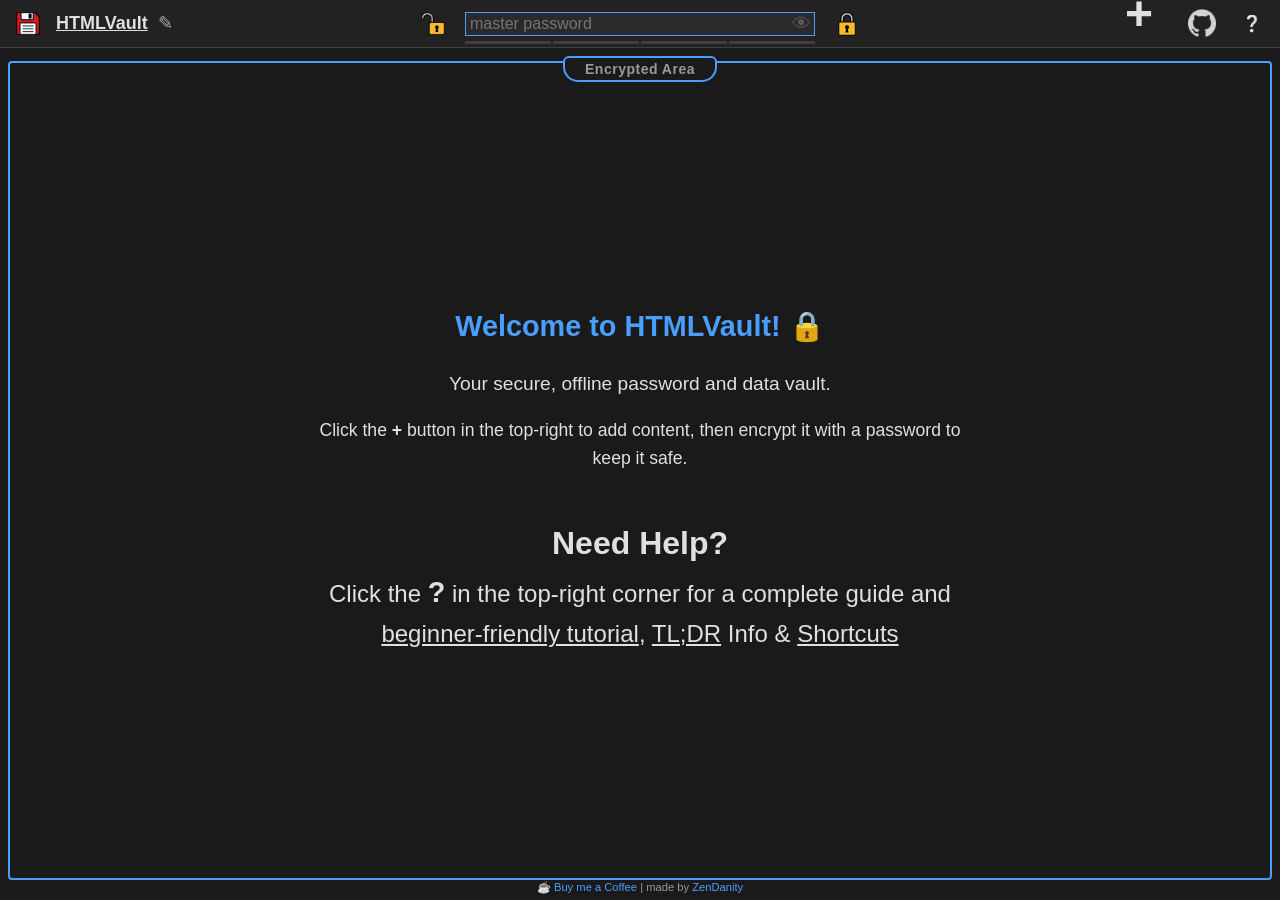
==== commit 1a569f76: "fixed responsiveness" ====
--- a/HTMLVault.html
+++ b/HTMLVault.html
@@ -947,26 +947,75 @@
     --spacing-lg: 16px;
   }
   
+  * {
+    box-sizing: border-box;
+  }
+  
+  html, body {
+    overflow-x: hidden;
+    width: 100%;
+    max-width: 100%;
+  }
+  
+  body {
+    overflow-y: visible;
+    margin: 0;
+    padding: 0;
+  }
+  
+  #app {
+    overflow-x: hidden;
+    width: 100%;
+    max-width: 100vw;
+    overflow-y:visible;
+  }
+  
   #topnav {
-    flex-direction: column;
+    flex-direction: row;
+    flex-wrap: wrap;
     padding: var(--spacing-md);
     height: auto;
     gap: var(--spacing-sm);
+    position:relative;
+  }
+
+  #main {
+    position:relative;
   }
   
   .nav-left,
   .nav-center,
   .nav-right {
+    justify-content: center;
+  }
+  
+  .nav-left {
+    order: 1;
+    justify-content: flex-start;
+    align-self:start;
+  }
+  
+  .nav-right {
+    order: 2;
+    justify-content: flex-end;
+    align-self:end;
+  }
+  
+  .nav-center {
+    order: 3;
     width: 100%;
-    justify-content: center;
-  }
-  
-  .nav-center {
-    flex-wrap: wrap;
+    flex-wrap: no-wrap;
   }
   
   #vault {
     padding: var(--spacing-md);
+    position:relative;
+    bottom:0;
+  }
+  
+  #encryptedContent {
+    overflow: auto;
+    -webkit-overflow-scrolling: touch;
   }
   
   #vault-content {
@@ -976,49 +1025,24 @@
   input[type="password"] {
     min-width: 200px;
   }
-}
-
-/* Mobile portrait (< 480px) */
-@media screen and (max-width: 480px) {
-  :root {
-    --font-size-base: 0.875rem;
-    --font-size-sm: 0.75rem;
-    --spacing-sm: 6px;
-    --spacing-md: 10px;
-    --spacing-lg: 14px;
-  }
-  
-  .nav-left h1 {
-    font-size: 1.125rem;
-  }
-  
-  .nav-left .logo {
-    height: 24px;
-  }
-  
-  .nav-right .github-logo {
-    height: 24px;
-  }
-  
-  button {
-    padding: var(--spacing-sm) var(--spacing-md);
-    font-size: var(--font-size-sm);
-  }
-  
-  input[type="password"] {
-    min-width: 150px;
-    font-size: var(--font-size-sm);
-  }
-  
-  #vault {
-    padding: var(--spacing-sm);
-  }
-  
-  #vault-content {
-    padding: var(--spacing-sm);
-    min-height: 300px;
-  }
-}
+  
+  #footer {
+    position: static;
+  }
+
+    #github-container {
+        position: absolute;
+        width: 0px;
+        margin:0;
+        padding:0;
+        visibility:hidden;
+    }
+
+    #help-container {
+        margin-left:0;
+    }
+}
+
 
 /* Accessibility: Reduce motion for users who prefer it */
 @media (prefers-reduced-motion: reduce) {
@@ -1043,6 +1067,124 @@
   #vault-content {
     border-width: 4px;
   }
+}
+
+  </style>
+  <style type="text/css">
+/* ============================================
+   CREDENTIALS STYLES - Table layout and interactions
+   ============================================ */
+
+.template-credentials {
+  padding: 8px;
+}
+
+.credentials-toolbar {
+  display: flex;
+  align-items: center;
+  gap: 16px;
+  margin-bottom: 8px;
+}
+
+.btn-add {
+  padding: 6px 12px;
+  background-color: var(--color-primary);
+  color: white;
+  border: none;
+  cursor: pointer;
+  font-size: 0.9rem;
+  height: 32px;
+  white-space: nowrap;
+}
+
+.btn-add:hover {
+  background-color: var(--color-primary-hover);
+}
+
+.filter-input {
+  flex: 1;
+  padding: 6px 12px;
+  border: 1px solid var(--color-border);
+  background-color: var(--color-input-bg);
+  color: var(--color-text);
+  font-size: 0.9rem;
+  font-family: var(--font-family);
+  outline: none;
+  height: 32px;
+  box-sizing: border-box;
+}
+
+.filter-input:focus {
+  border-color: var(--color-primary);
+}
+
+.credentials-table {
+  width: 100%;
+  border-collapse: collapse;
+  margin: 0;
+}
+
+.credentials-table th,
+.credentials-table td {
+  border: 1px solid var(--color-border);
+  padding: 4px 6px;
+  text-align: left;
+}
+
+.credentials-table th {
+  background-color: var(--color-navbar-bg);
+  font-weight: 600;
+  font-size: 0.9rem;
+}
+
+.credentials-table td {
+  font-size: 0.9rem;
+}
+
+.credentials-table td.editing {
+  background-color: var(--color-input-bg);
+  border: 2px solid var(--color-primary);
+  padding: 3px 5px;
+}
+
+.credentials-table td[contenteditable="true"] {
+  cursor: text;
+}
+
+.credentials-table td[contenteditable="true"]:focus {
+  outline: none;
+}
+
+.credentials-table td:not(.actions-cell) {
+  transition: background-color 0.5s ease-out;
+}
+
+.credentials-table td.copied {
+  background-color: #28a745 !important;
+  transition: none;
+}
+
+.actions-cell {
+  width: 70px;
+  text-align: center;
+  cursor: default;
+  padding: 2px 4px;
+  white-space: nowrap;
+}
+
+.btn-action {
+  background: transparent;
+  border: none;
+  cursor: pointer;
+  font-size: 1rem;
+  padding: 2px 4px;
+  opacity: 0.6;
+  transition: opacity 0.2s;
+  display: inline-block;
+}
+
+.btn-action:hover {
+  opacity: 1;
 }
 
   </style>
@@ -1532,13 +1674,6 @@
             <div class="dropdown-item" data-module="image">Image</div>
           </div>
         </div>
-        <!--
-        <div id="buymeacoffee-container">
-            <a href="https://www.buymeacoffee.com/zendanity" target="_blank" rel="noopener noreferrer">
-            <img src="[data-uri]" alt="Buy me a coffee" class="buymeacoffee-logo">
-            </a>
-        </div>
-        -->
         <div id="github-container">
           <a href="https://github.com/zendanity" target="_blank" rel="noopener noreferrer">
             <img src="[data-uri]" alt="GitHub" class="github-logo">
@@ -2002,115 +2137,7 @@
   });
 });
 </script>
-        <ol>
-          <li><strong>Choose Content Type:</strong> Click the <strong>+</strong> button in the top-right to select what you want to store (Credentials, Just Text, or Image)</li>
-          <li><strong>Add Your Data:</strong> Fill in your sensitive information</li>
-          <li><strong>Enter Password:</strong> Type a strong master password in the center field (watch the strength bars!)</li>
-          <li><strong>Encrypt:</strong> Click the <strong>closed lock 🔒</strong> icon</li>
-          <li><strong>Save File:</strong> Click the <strong>save icon 💾</strong> in the top-left to download your encrypted vault</li>
-          <li><strong>Store Safely:</strong> Save the file to a secure location (USB drive, cloud backup, etc.)</li>
-        </ol>
-      </section>
-
-      <section class="help-section">
-        <h3>🔓 Opening Your Vault Later</h3>
-        <ol>
-          <li><strong>Open the saved HTML file</strong> in your browser</li>
-          <li><strong>Enter your password</strong> in the center field</li>
-          <li><strong>Click the open lock 🔓</strong> or press <strong>Enter</strong> to decrypt</li>
-          <li><strong>Make your changes</strong></li>
-          <li><strong>Encrypt again</strong> with the closed lock 🔒</li>
-          <li><strong>Save</strong> to update the file (use Ctrl+S or click save icon)</li>
-        </ol>
-      </section>
-
-      <section class="help-section">
-        <h3>✏️ Quick Tips</h3>
-        <ul>
-          <li><strong>Edit Vault Name:</strong> Double-click the underlined title next to the save button, or click the pencil ✎ icon</li>
-          <li><strong>Copy Credentials:</strong> Single-click any cell in the credentials table to copy it instantly</li>
-          <li><strong>Edit Credentials:</strong> Double-click any cell to edit it directly</li>
-          <li><strong>Show Password:</strong> Click and hold the 👁️ eye icon to reveal your password while typing</li>
-          <li><strong>Keyboard Shortcut:</strong> Press <strong>Ctrl+S</strong> to save quickly</li>
-        </ul>
-      </section>
-
-      <section class="help-section">
-        <p class="help-note">⚠️ <strong>CRITICAL WARNING:</strong> If you forget your password, your data is permanently lost. There is NO password recovery method - this is by design for maximum security. Write down your password in a secure location!</p>
-      </section>
-
-      <hr class="help-divider">
-
-      <section class="help-section">
-        <h3>📖 More Details</h3>
-      </section>
-
-      <section class="help-section">
-        <h4>🔐 Security Information</h4>
-        <ul>
-          <li><strong>Encryption:</strong> AES-256-GCM (military-grade encryption)</li>
-          <li><strong>Key Derivation:</strong> PBKDF2 with 100,000 iterations</li>
-          <li><strong>Password:</strong> Never stored anywhere - only you know it</li>
-          <li><strong>Offline:</strong> Works completely offline, no internet required</li>
-          <li><strong>No Tracking:</strong> Zero data collection, no servers, no cloud</li>
-        </ul>
-      </section>
-
-      <section class="help-section">
-        <h4>📝 Content Types Explained</h4>
-        <div class="help-subsection">
-          <h4>Credentials</h4>
-          <p>Store usernames, passwords, and login information in an organized table format.</p>
-          <ul>
-            <li>Single-click to copy, double-click to edit</li>
-            <li>Filter to search through credentials</li>
-            <li>Enter to save, Shift+Enter for newlines in cells</li>
-          </ul>
-        </div>
-        <div class="help-subsection">
-          <h4>Just Text</h4>
-          <p>Simple plain text editor for notes, lists, or any unformatted content.</p>
-        </div>
-        <div class="help-subsection">
-          <h4>Image</h4>
-          <p>Store and view images securely in your vault (coming soon).</p>
-        </div>
-      </section>
-
-      <section class="help-section">
-        <h4>💡 Best Practices</h4>
-        <ul>
-          <li><strong>Strong Passwords:</strong> Use 16+ characters with mixed types. Aim for gold (4 bars) on the strength indicator!</li>
-          <li><strong>Multiple Backups:</strong> Keep copies in different secure locations (USB, cloud, external drive)</li>
-          <li><strong>Multiple Vaults:</strong> Create separate vault files for different purposes (work, personal, etc.)</li>
-          <li><strong>Regular Saves:</strong> Click save after making changes - there's no auto-save</li>
-          <li><strong>Test Decryption:</strong> After encrypting for the first time, immediately decrypt to verify your password works</li>
-        </ul>
-      </section>
-
-      <section class="help-section">
-        <h4>❓ Common Questions</h4>
-        <div class="help-subsection">
-          <h4>Where is my data stored?</h4>
-          <p>Only in the HTML file you save. There are no servers, no cloud, no databases. You have complete control.</p>
-        </div>
-        <div class="help-subsection">
-          <h4>Can I use this offline?</h4>
-          <p>Yes! HTMLVault works completely offline. No internet connection required.</p>
-        </div>
-        <div class="help-subsection">
-          <h4>Is this really secure?</h4>
-          <p>Yes! Uses AES-256-GCM encryption - the same standard as governments and militaries. With a strong password, it would take billions of years to crack.</p>
-        </div>
-        <div class="help-subsection">
-          <h4>Can I have multiple vaults?</h4>
-          <p>Absolutely! Save different vault files for different purposes. Each can have its own password.</p>
-        </div>
-      </section>
-
-      <section class="help-section help-footer">
-        <p>📚 For complete documentation, visit the <a href="https://github.com/ZenDanity/HTMLVault" target="_blank" rel="noopener noreferrer">GitHub repository</a></p>
-      </section>
+        
     </div>
   </div>
 </div>
@@ -2284,499 +2311,13 @@
   </script>
   <script type="text/javascript">
 // ============================================
-// HTMLVault - Main Application Logic
+// CREDENTIALS FUNCTIONS - Table interactions
 // ============================================
 
-// Get DOM elements
-const passwordInput = document.getElementById('password');
-const encryptBtn = document.getElementById('encryptBtn');
-const decryptBtn = document.getElementById('decryptBtn');
-const encryptedContentDiv = document.getElementById('encryptedContent');
-
-// Track current state
-let isEncrypted = false;
-
-// Detect if content is encrypted (hex string pattern)
-function detectEncrypted() {
-  const content = encryptedContentDiv.innerHTML.trim();
-  // Check if content looks like hex (only contains 0-9, a-f, A-F)
-  return /^[0-9a-fA-F]+$/.test(content) && content.length > 64;
-}
-
-// Auto-detect and encrypt/decrypt on Enter key
-passwordInput.addEventListener('keydown', async (e) => {
-  if (e.key === 'Enter') {
-    e.preventDefault();
-    const encrypted = detectEncrypted();
-    if (encrypted) {
-      await decryptContent();
-    } else {
-      await encryptContent();
-    }
-  }
-});
-
-/**
- * Encrypt the current content
- */
-async function encryptContent() {
-  const password = passwordInput.value;
-  
-  try {
-    // Get current content from the div
-    const plaintext = encryptedContentDiv.innerHTML;
-    
-    if (!plaintext || plaintext.trim() === '') {
-      showToast('No content to encrypt', 'error');
-      return;
-    }
-    
-    // Show loading state
-    encryptBtn.disabled = true;
-    
-    // Encrypt the content
-    const encryptedHex = await encrypt(password, plaintext);
-    
-    // Replace content with encrypted hex
-    encryptedContentDiv.innerHTML = encryptedHex;
-    encryptedContentDiv.style.fontFamily = 'monospace';
-    encryptedContentDiv.style.fontSize = '0.8em';
-    encryptedContentDiv.style.color = 'var(--color-text-muted)';
-    encryptedContentDiv.style.wordBreak = 'break-all';
-    
-    isEncrypted = true;
-    
-    // Keep password and focus on password field
-    passwordInput.focus();
-    
-    // Show success message
-    showToast('✓ Content encrypted successfully', 'success');
-    
-  } catch (error) {
-    console.error('Encryption failed:', error);
-    showToast('Encryption failed: ' + error.message, 'error');
-  } finally {
-    encryptBtn.disabled = false;
-  }
-}
-
-/**
- * Decrypt the current content
- */
-async function decryptContent() {
-  const password = passwordInput.value;
-  
-  try {
-    // Get encrypted hex from the div
-    const encryptedHex = encryptedContentDiv.innerHTML.trim();
-    
-    if (!encryptedHex) {
-      showToast('No encrypted content to decrypt', 'error');
-      return;
-    }
-    
-    // Show loading state
-    decryptBtn.disabled = true;
-    
-    // Decrypt the content
-    const plaintext = await decrypt(password, encryptedHex);
-    
-    // Replace content with decrypted plaintext
-    encryptedContentDiv.innerHTML = plaintext;
-    encryptedContentDiv.style.fontFamily = '';
-    encryptedContentDiv.style.fontSize = '';
-    encryptedContentDiv.style.color = '';
-    encryptedContentDiv.style.wordBreak = '';
-    
-    // Execute any scripts in the decrypted content
-    executeScriptsInContent(encryptedContentDiv);
-    
-    isEncrypted = false;
-    
-    // Keep password and focus on password field
-    passwordInput.focus();
-    
-    // Show success message
-    showToast('✓ Content decrypted successfully', 'success');
-    
-  } catch (error) {
-    console.error('Decryption failed:', error);
-    showToast('Decryption failed - wrong password or corrupted data', 'error');
-    passwordInput.select();
-  } finally {
-    decryptBtn.disabled = false;
-  }
-}
-
-/**
- * Show toast notification
- * @param {string} message - Message to display
- * @param {string} type - 'success' or 'error'
- */
-function showToast(message, type = 'success') {
-  // Dismiss any existing toasts immediately
-  const existingToasts = document.querySelectorAll('.toast');
-  existingToasts.forEach(t => removeToast(t));
-  
-  // Create toast element
-  const toast = document.createElement('div');
-  toast.className = `toast toast-${type}`;
-  toast.textContent = message;
-  
-  // Add to body
-  document.body.appendChild(toast);
-  
-  // Trigger animation after a small delay (for CSS transition)
-  setTimeout(() => {
-    toast.classList.add('show');
-  }, 10);
-  
-  // Remove toast on click
-  toast.addEventListener('click', () => {
-    removeToast(toast);
-  });
-  
-  // Auto-remove after 2 seconds
-  setTimeout(() => {
-    removeToast(toast);
-  }, 2000);
-}
-
-function removeToast(toast) {
-  if (!toast || !toast.parentElement) return;
-  
-  toast.classList.add('hide');
-  
-  // Remove from DOM after animation completes
-  setTimeout(() => {
-    if (toast.parentElement) {
-      toast.remove();
-    }
-  }, 500);
-}
-
-/**
- * Handle Enter key in password field
- */
-passwordInput.addEventListener('keydown', (e) => {
-  if (e.key === 'Enter') {
-    if (isEncrypted) {
-      decryptContent();
-    } else {
-      encryptContent();
-    }
-  }
-});
-
-// Attach event listeners
-encryptBtn.addEventListener('click', encryptContent);
-decryptBtn.addEventListener('click', decryptContent);
-
-// ============================================
-// Password Visibility Toggle (Eye Icon)
-// ============================================
-
-const togglePasswordBtn = document.getElementById('togglePassword');
-
-// Show password while button is held down
-togglePasswordBtn.addEventListener('mousedown', (e) => {
-  e.preventDefault();
-  passwordInput.classList.remove('password-masked');
-});
-
-togglePasswordBtn.addEventListener('mouseup', () => {
-  passwordInput.classList.add('password-masked');
-});
-
-togglePasswordBtn.addEventListener('mouseleave', () => {
-  passwordInput.classList.add('password-masked');
-});
-
-// Touch support for mobile
-togglePasswordBtn.addEventListener('touchstart', (e) => {
-  e.preventDefault();
-  passwordInput.classList.remove('password-masked');
-});
-
-togglePasswordBtn.addEventListener('touchend', () => {
-  passwordInput.classList.add('password-masked');
-});
-
-// ============================================
-// Password Strength Indicator
-// ============================================
-
-const strengthBars = document.querySelectorAll('.strength-bar');
-
-function updatePasswordStrength() {
-  const password = passwordInput.value;
-  let strength = 0;
-  
-  // Clear all bars
-  strengthBars.forEach(bar => bar.classList.remove('active'));
-  
-  if (password.length === 0) {
-    return;
-  }
-  
-  // Level 1: Has any characters
-  if (password.length > 0) {
-    strength = 1;
-  }
-  
-  // Level 2: Has numbers
-  if (/\d/.test(password)) {
-    strength = 2;
-  }
-  
-  // Level 3: Has special characters
-  if (/[!@#$%^&*()_+\-=\[\]{};':"\\|,.<>\/?]/.test(password)) {
-    strength = 3;
-  }
-  
-  // Level 4: Long and has all criteria (15+ chars)
-  if (password.length >= 15 && /\d/.test(password) && /[!@#$%^&*()_+\-=\[\]{};':"\\|,.<>\/?]/.test(password)) {
-    strength = 4;
-  }
-  
-  // Activate bars up to current strength level
-  for (let i = 0; i < strength; i++) {
-    strengthBars[i].classList.add('active');
-  }
-  
-  // If max strength (4), make all bars gold
-  if (strength === 4) {
-    strengthBars.forEach(bar => bar.classList.add('gold'));
-  } else {
-    strengthBars.forEach(bar => bar.classList.remove('gold'));
-  }
-}
-
-passwordInput.addEventListener('input', updatePasswordStrength);
-passwordInput.addEventListener('keyup', updatePasswordStrength);
-passwordInput.addEventListener('change', updatePasswordStrength);
-
-// ============================================
-// Editable Vault Title
-// ============================================
-
-const vaultTitle = document.getElementById('vaultTitle');
-const editTitleBtn = document.getElementById('editTitleBtn');
-
-// Enable editing on pen icon click
-editTitleBtn.addEventListener('click', () => {
-  vaultTitle.contentEditable = 'true';
-  vaultTitle.focus();
-  // Select all text
-  const range = document.createRange();
-  range.selectNodeContents(vaultTitle);
-  const selection = window.getSelection();
-  selection.removeAllRanges();
-  selection.addRange(range);
-});
-
-// Enable editing on double-click
-vaultTitle.addEventListener('dblclick', () => {
-  vaultTitle.contentEditable = 'true';
-  vaultTitle.focus();
-  // Select all text
-  const range = document.createRange();
-  range.selectNodeContents(vaultTitle);
-  const selection = window.getSelection();
-  selection.removeAllRanges();
-  selection.addRange(range);
-});
-
-// Save on Enter key
-vaultTitle.addEventListener('keydown', (e) => {
-  if (e.key === 'Enter') {
-    e.preventDefault();
-    saveTitle();
-  }
-  if (e.key === 'Escape') {
-    e.preventDefault();
-    vaultTitle.blur();
-  }
-});
-
-// Save on blur (clicking out)
-vaultTitle.addEventListener('blur', () => {
-  saveTitle();
-});
-
-function saveTitle() {
-  vaultTitle.contentEditable = 'false';
-  const newTitle = vaultTitle.textContent.trim();
-  
-  // Update page title
-  if (newTitle) {
-    document.title = newTitle;
-  } else {
-    // Restore default if empty
-    vaultTitle.textContent = 'HTMLVault';
-    document.title = 'HTMLVault';
-  }
-  
-  // Clear selection
-  window.getSelection().removeAllRanges();
-}
-
-// ============================================
-// Module/Template System
-// ============================================
-
-// Module templates (embedded)
-const modules = {
-  credentials: `<div class="template-credentials">
-  <div class="credentials-toolbar">
-    <button onclick="addCredentialRow()" class="btn-add">+ Add Row</button>
-    <input type="text" id="credentialFilter" class="filter-input" placeholder="filter" oninput="filterCredentials()">
-  </div>
-  
-  <table class="credentials-table">
-    <thead>
-      <tr>
-        <th>Actions</th>
-        <th>Service</th>
-        <th>Username</th>
-        <th>Password</th>
-        <th>Notes</th>
-      </tr>
-    </thead>
-    <tbody>
-      <tr>
-        <td class="actions-cell">
-          <button onclick="editRow(this)" class="btn-action">✏️</button>
-          <button onclick="deleteRow(this)" class="btn-action">🗑️</button>
-        </td>
-        <td>Example Service</td>
-        <td>user@example.com</td>
-        <td>••••••••</td>
-        <td>Some notes here</td>
-      </tr>
-    </tbody>
-  </table>
-</div>
-
-<style>
-.template-credentials {
-  padding: 8px;
-}
-
-.credentials-toolbar {
-  display: flex;
-  align-items: center;
-  gap: 16px;
-  margin-bottom: 8px;
-}
-
-.btn-add {
-  padding: 6px 12px;
-  background-color: var(--color-primary);
-  color: white;
-  border: none;
-  cursor: pointer;
-  font-size: 0.9rem;
-  height: 32px;
-  white-space: nowrap;
-}
-
-.btn-add:hover {
-  background-color: var(--color-primary-hover);
-}
-
-.filter-input {
-  flex: 1;
-  padding: 6px 12px;
-  border: 1px solid var(--color-border);
-  background-color: var(--color-input-bg);
-  color: var(--color-text);
-  font-size: 0.9rem;
-  font-family: var(--font-family);
-  outline: none;
-  height: 32px;
-  box-sizing: border-box;
-}
-
-.filter-input:focus {
-  border-color: var(--color-primary);
-}
-
-.credentials-table {
-  width: 100%;
-  border-collapse: collapse;
-  margin: 0;
-}
-
-.credentials-table th,
-.credentials-table td {
-  border: 1px solid var(--color-border);
-  padding: 4px 6px;
-  text-align: left;
-}
-
-.credentials-table th {
-  background-color: var(--color-navbar-bg);
-  font-weight: 600;
-  font-size: 0.9rem;
-}
-
-.credentials-table td {
-  font-size: 0.9rem;
-}
-
-.credentials-table td.editing {
-  background-color: var(--color-input-bg);
-  border: 2px solid var(--color-primary);
-  padding: 3px 5px;
-}
-
-.credentials-table td[contenteditable="true"] {
-  cursor: text;
-}
-
-.credentials-table td[contenteditable="true"]:focus {
-  outline: none;
-}
-
-.credentials-table td:not(.actions-cell) {
-  transition: background-color 0.5s ease-out;
-}
-
-.credentials-table td.copied {
-  background-color: #28a745 !important;
-  transition: none;
-}
-
-.actions-cell {
-  width: 70px;
-  text-align: center;
-  cursor: default;
-  padding: 2px 4px;
-  white-space: nowrap;
-}
-
-.btn-action {
-  background: transparent;
-  border: none;
-  cursor: pointer;
-  font-size: 1rem;
-  padding: 2px 4px;
-  opacity: 0.6;
-  transition: opacity 0.2s;
-  display: inline-block;
-}
-
-.btn-action:hover {
-  opacity: 1;
-}
-<\/style>
-
-<script>
 window.addCredentialRow = function() {
   const table = document.querySelector('.credentials-table tbody');
   const row = document.createElement('tr');
-  row.innerHTML = \`
+  row.innerHTML = `
     <td class="actions-cell">
       <button onclick="editRow(this)" class="btn-action">💾</button>
       <button onclick="deleteRow(this)" class="btn-action">🗑️</button>
@@ -2785,7 +2326,7 @@
     <td contenteditable="true" class="editing"></td>
     <td contenteditable="true" class="editing"></td>
     <td contenteditable="true" class="editing"></td>
-  \`;
+  `;
   table.appendChild(row);
   
   // Attach keydown handlers to all editable cells
@@ -2968,7 +2509,383 @@
 function removeBlurHandlers(row) {
   // Blur handlers are automatically removed when contenteditable is disabled
 }
-<\/script>
+
+  </script>
+  <script type="text/javascript">
+// ============================================
+// HTMLVault - Main Application Logic
+// ============================================
+
+// Get DOM elements
+const passwordInput = document.getElementById('password');
+const encryptBtn = document.getElementById('encryptBtn');
+const decryptBtn = document.getElementById('decryptBtn');
+const encryptedContentDiv = document.getElementById('encryptedContent');
+
+// Track current state
+let isEncrypted = false;
+
+// Detect if content is encrypted (hex string pattern)
+function detectEncrypted() {
+  const content = encryptedContentDiv.innerHTML.trim();
+  // Check if content looks like hex (only contains 0-9, a-f, A-F)
+  return /^[0-9a-fA-F]+$/.test(content) && content.length > 64;
+}
+
+// Auto-detect and encrypt/decrypt on Enter key
+passwordInput.addEventListener('keydown', async (e) => {
+  if (e.key === 'Enter') {
+    e.preventDefault();
+    const encrypted = detectEncrypted();
+    if (encrypted) {
+      await decryptContent();
+    } else {
+      await encryptContent();
+    }
+  }
+});
+
+/**
+ * Encrypt the current content
+ */
+async function encryptContent() {
+  const password = passwordInput.value;
+  
+  try {
+    // Get current content from the div
+    const plaintext = encryptedContentDiv.innerHTML;
+    
+    if (!plaintext || plaintext.trim() === '') {
+      showToast('No content to encrypt', 'error');
+      return;
+    }
+    
+    // Show loading state
+    encryptBtn.disabled = true;
+    
+    // Encrypt the content
+    const encryptedHex = await encrypt(password, plaintext);
+    
+    // Replace content with encrypted hex
+    encryptedContentDiv.innerHTML = encryptedHex;
+    encryptedContentDiv.style.fontFamily = 'monospace';
+    encryptedContentDiv.style.fontSize = '0.8em';
+    encryptedContentDiv.style.color = 'var(--color-text-muted)';
+    encryptedContentDiv.style.wordBreak = 'break-all';
+    
+    isEncrypted = true;
+    
+    // Keep password and focus on password field
+    passwordInput.focus();
+    
+    // Show success message
+    showToast('✓ Content encrypted successfully', 'success');
+    
+  } catch (error) {
+    console.error('Encryption failed:', error);
+    showToast('Encryption failed: ' + error.message, 'error');
+  } finally {
+    encryptBtn.disabled = false;
+  }
+}
+
+/**
+ * Decrypt the current content
+ */
+async function decryptContent() {
+  const password = passwordInput.value;
+  
+  try {
+    // Get encrypted hex from the div
+    const encryptedHex = encryptedContentDiv.innerHTML.trim();
+    
+    if (!encryptedHex) {
+      showToast('No encrypted content to decrypt', 'error');
+      return;
+    }
+    
+    // Show loading state
+    decryptBtn.disabled = true;
+    
+    // Decrypt the content
+    const plaintext = await decrypt(password, encryptedHex);
+    
+    // Replace content with decrypted plaintext
+    encryptedContentDiv.innerHTML = plaintext;
+    encryptedContentDiv.style.fontFamily = '';
+    encryptedContentDiv.style.fontSize = '';
+    encryptedContentDiv.style.color = '';
+    encryptedContentDiv.style.wordBreak = '';
+    
+    // Execute any scripts in the decrypted content
+    executeScriptsInContent(encryptedContentDiv);
+    
+    isEncrypted = false;
+    
+    // Keep password and focus on password field
+    passwordInput.focus();
+    
+    // Show success message
+    showToast('✓ Content decrypted successfully', 'success');
+    
+  } catch (error) {
+    console.error('Decryption failed:', error);
+    showToast('Decryption failed - wrong password or corrupted data', 'error');
+    passwordInput.select();
+  } finally {
+    decryptBtn.disabled = false;
+  }
+}
+
+/**
+ * Show toast notification
+ * @param {string} message - Message to display
+ * @param {string} type - 'success' or 'error'
+ */
+function showToast(message, type = 'success') {
+  // Dismiss any existing toasts immediately
+  const existingToasts = document.querySelectorAll('.toast');
+  existingToasts.forEach(t => removeToast(t));
+  
+  // Create toast element
+  const toast = document.createElement('div');
+  toast.className = `toast toast-${type}`;
+  toast.textContent = message;
+  
+  // Add to body
+  document.body.appendChild(toast);
+  
+  // Trigger animation after a small delay (for CSS transition)
+  setTimeout(() => {
+    toast.classList.add('show');
+  }, 10);
+  
+  // Remove toast on click
+  toast.addEventListener('click', () => {
+    removeToast(toast);
+  });
+  
+  // Auto-remove after 2 seconds
+  setTimeout(() => {
+    removeToast(toast);
+  }, 2000);
+}
+
+function removeToast(toast) {
+  if (!toast || !toast.parentElement) return;
+  
+  toast.classList.add('hide');
+  
+  // Remove from DOM after animation completes
+  setTimeout(() => {
+    if (toast.parentElement) {
+      toast.remove();
+    }
+  }, 500);
+}
+
+/**
+ * Handle Enter key in password field
+ */
+passwordInput.addEventListener('keydown', (e) => {
+  if (e.key === 'Enter') {
+    if (isEncrypted) {
+      decryptContent();
+    } else {
+      encryptContent();
+    }
+  }
+});
+
+// Attach event listeners
+encryptBtn.addEventListener('click', encryptContent);
+decryptBtn.addEventListener('click', decryptContent);
+
+// ============================================
+// Password Visibility Toggle (Eye Icon)
+// ============================================
+
+const togglePasswordBtn = document.getElementById('togglePassword');
+
+// Show password while button is held down
+togglePasswordBtn.addEventListener('mousedown', (e) => {
+  e.preventDefault();
+  passwordInput.classList.remove('password-masked');
+});
+
+togglePasswordBtn.addEventListener('mouseup', () => {
+  passwordInput.classList.add('password-masked');
+});
+
+togglePasswordBtn.addEventListener('mouseleave', () => {
+  passwordInput.classList.add('password-masked');
+});
+
+// Touch support for mobile
+togglePasswordBtn.addEventListener('touchstart', (e) => {
+  e.preventDefault();
+  passwordInput.classList.remove('password-masked');
+});
+
+togglePasswordBtn.addEventListener('touchend', () => {
+  passwordInput.classList.add('password-masked');
+});
+
+// ============================================
+// Password Strength Indicator
+// ============================================
+
+const strengthBars = document.querySelectorAll('.strength-bar');
+
+function updatePasswordStrength() {
+  const password = passwordInput.value;
+  let strength = 0;
+  
+  // Clear all bars
+  strengthBars.forEach(bar => bar.classList.remove('active'));
+  
+  if (password.length === 0) {
+    return;
+  }
+  
+  // Level 1: Has any characters
+  if (password.length > 0) {
+    strength = 1;
+  }
+  
+  // Level 2: Has numbers
+  if (/\d/.test(password)) {
+    strength = 2;
+  }
+  
+  // Level 3: Has special characters
+  if (/[!@#$%^&*()_+\-=\[\]{};':"\\|,.<>\/?]/.test(password)) {
+    strength = 3;
+  }
+  
+  // Level 4: Long and has all criteria (15+ chars)
+  if (password.length >= 15 && /\d/.test(password) && /[!@#$%^&*()_+\-=\[\]{};':"\\|,.<>\/?]/.test(password)) {
+    strength = 4;
+  }
+  
+  // Activate bars up to current strength level
+  for (let i = 0; i < strength; i++) {
+    strengthBars[i].classList.add('active');
+  }
+  
+  // If max strength (4), make all bars gold
+  if (strength === 4) {
+    strengthBars.forEach(bar => bar.classList.add('gold'));
+  } else {
+    strengthBars.forEach(bar => bar.classList.remove('gold'));
+  }
+}
+
+passwordInput.addEventListener('input', updatePasswordStrength);
+passwordInput.addEventListener('keyup', updatePasswordStrength);
+passwordInput.addEventListener('change', updatePasswordStrength);
+
+// ============================================
+// Editable Vault Title
+// ============================================
+
+const vaultTitle = document.getElementById('vaultTitle');
+const editTitleBtn = document.getElementById('editTitleBtn');
+
+// Enable editing on pen icon click
+editTitleBtn.addEventListener('click', () => {
+  vaultTitle.contentEditable = 'true';
+  vaultTitle.focus();
+  // Select all text
+  const range = document.createRange();
+  range.selectNodeContents(vaultTitle);
+  const selection = window.getSelection();
+  selection.removeAllRanges();
+  selection.addRange(range);
+});
+
+// Enable editing on double-click
+vaultTitle.addEventListener('dblclick', () => {
+  vaultTitle.contentEditable = 'true';
+  vaultTitle.focus();
+  // Select all text
+  const range = document.createRange();
+  range.selectNodeContents(vaultTitle);
+  const selection = window.getSelection();
+  selection.removeAllRanges();
+  selection.addRange(range);
+});
+
+// Save on Enter key
+vaultTitle.addEventListener('keydown', (e) => {
+  if (e.key === 'Enter') {
+    e.preventDefault();
+    saveTitle();
+  }
+  if (e.key === 'Escape') {
+    e.preventDefault();
+    vaultTitle.blur();
+  }
+});
+
+// Save on blur (clicking out)
+vaultTitle.addEventListener('blur', () => {
+  saveTitle();
+});
+
+function saveTitle() {
+  vaultTitle.contentEditable = 'false';
+  const newTitle = vaultTitle.textContent.trim();
+  
+  // Update page title
+  if (newTitle) {
+    document.title = newTitle;
+  } else {
+    // Restore default if empty
+    vaultTitle.textContent = 'HTMLVault';
+    document.title = 'HTMLVault';
+  }
+  
+  // Clear selection
+  window.getSelection().removeAllRanges();
+}
+
+// ============================================
+// Module/Template System
+// ============================================
+
+// Module templates (embedded)
+const modules = {
+  credentials: `<div class="template-credentials">
+  <div class="credentials-toolbar">
+    <button onclick="addCredentialRow()" class="btn-add">+ Add Row</button>
+    <input type="text" id="credentialFilter" class="filter-input" placeholder="filter" oninput="filterCredentials()">
+  </div>
+  
+  <table class="credentials-table">
+    <thead>
+      <tr>
+        <th>Actions</th>
+        <th>Service</th>
+        <th>Username</th>
+        <th>Password</th>
+        <th>Notes</th>
+      </tr>
+    </thead>
+    <tbody>
+      <tr>
+        <td class="actions-cell">
+          <button onclick="editRow(this)" class="btn-action">✏️</button>
+          <button onclick="deleteRow(this)" class="btn-action">🗑️</button>
+        </td>
+        <td>Example Service</td>
+        <td>user@example.com</td>
+        <td>••••••••</td>
+        <td>Some notes here</td>
+      </tr>
+    </tbody>
+  </table>
+</div>
 `,
   textarea: `<textarea id="simpleTextArea" placeholder="Start typing..."></textarea>
 
